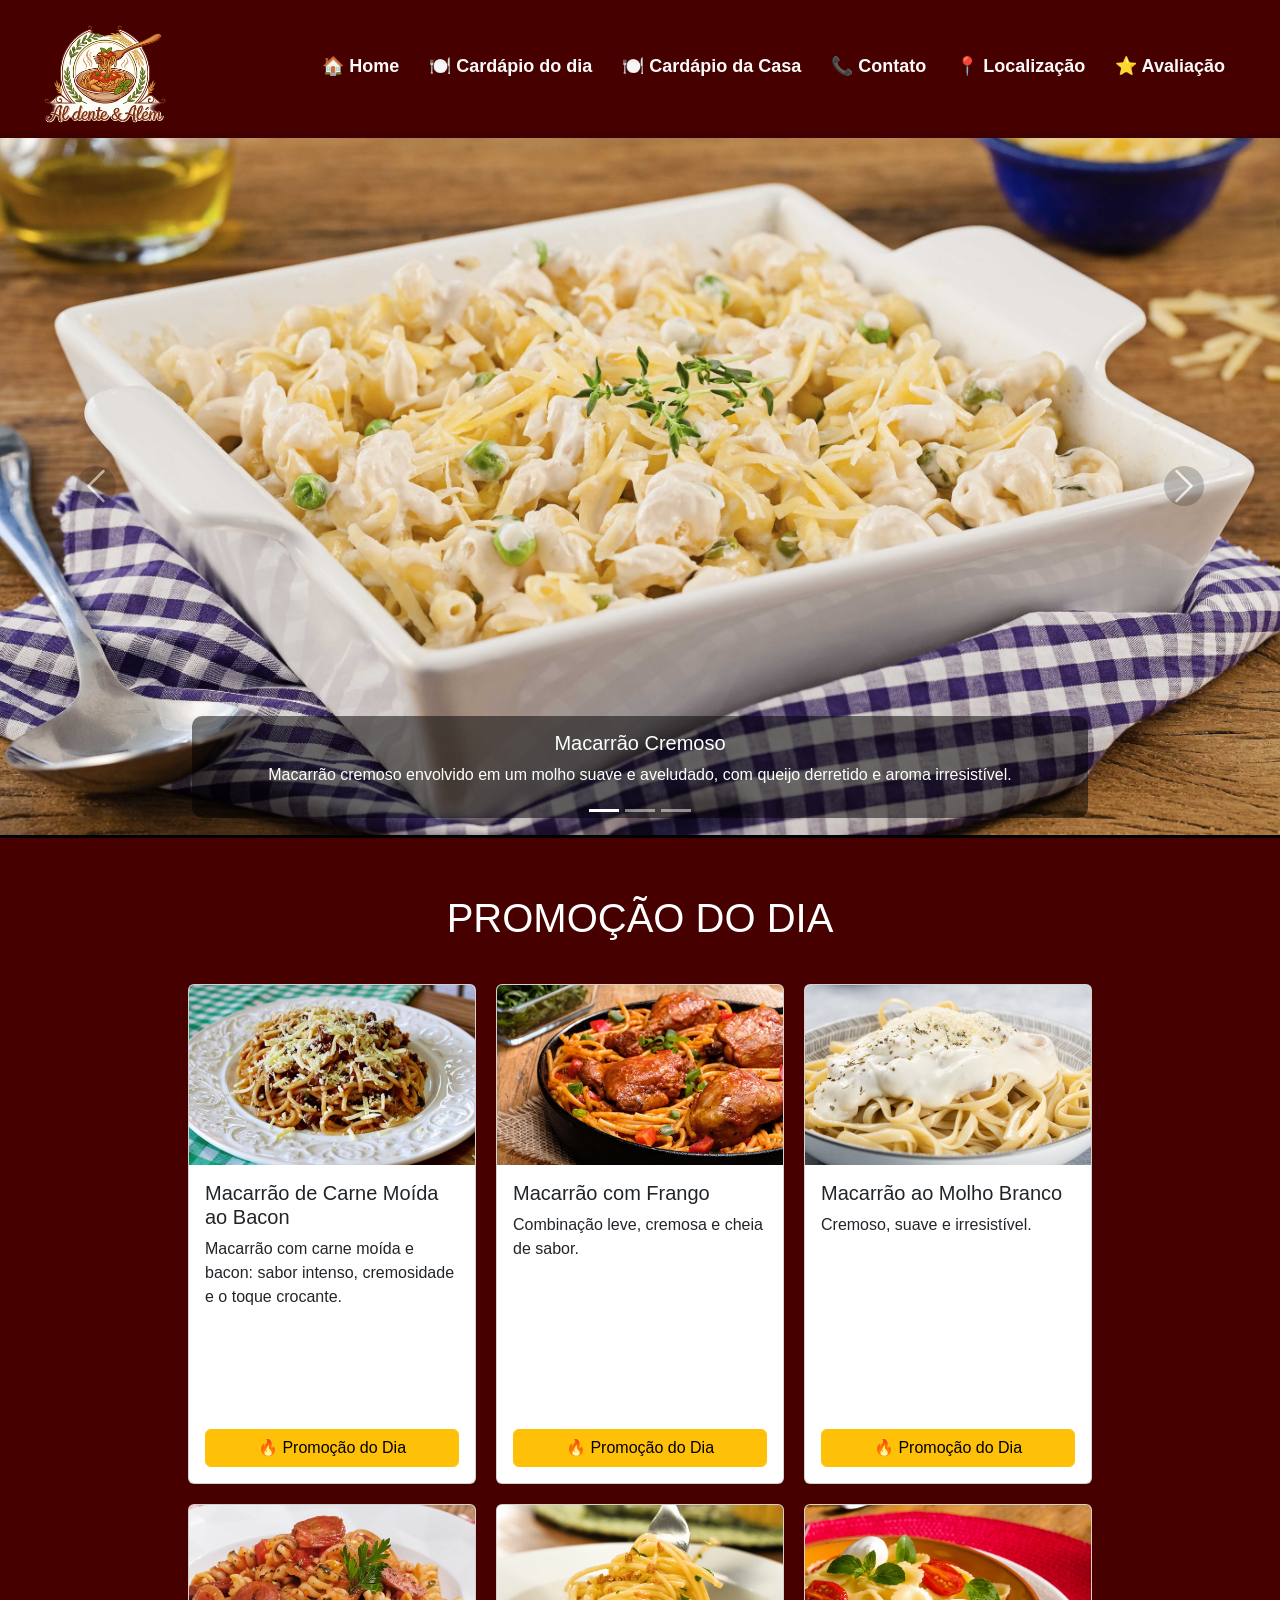
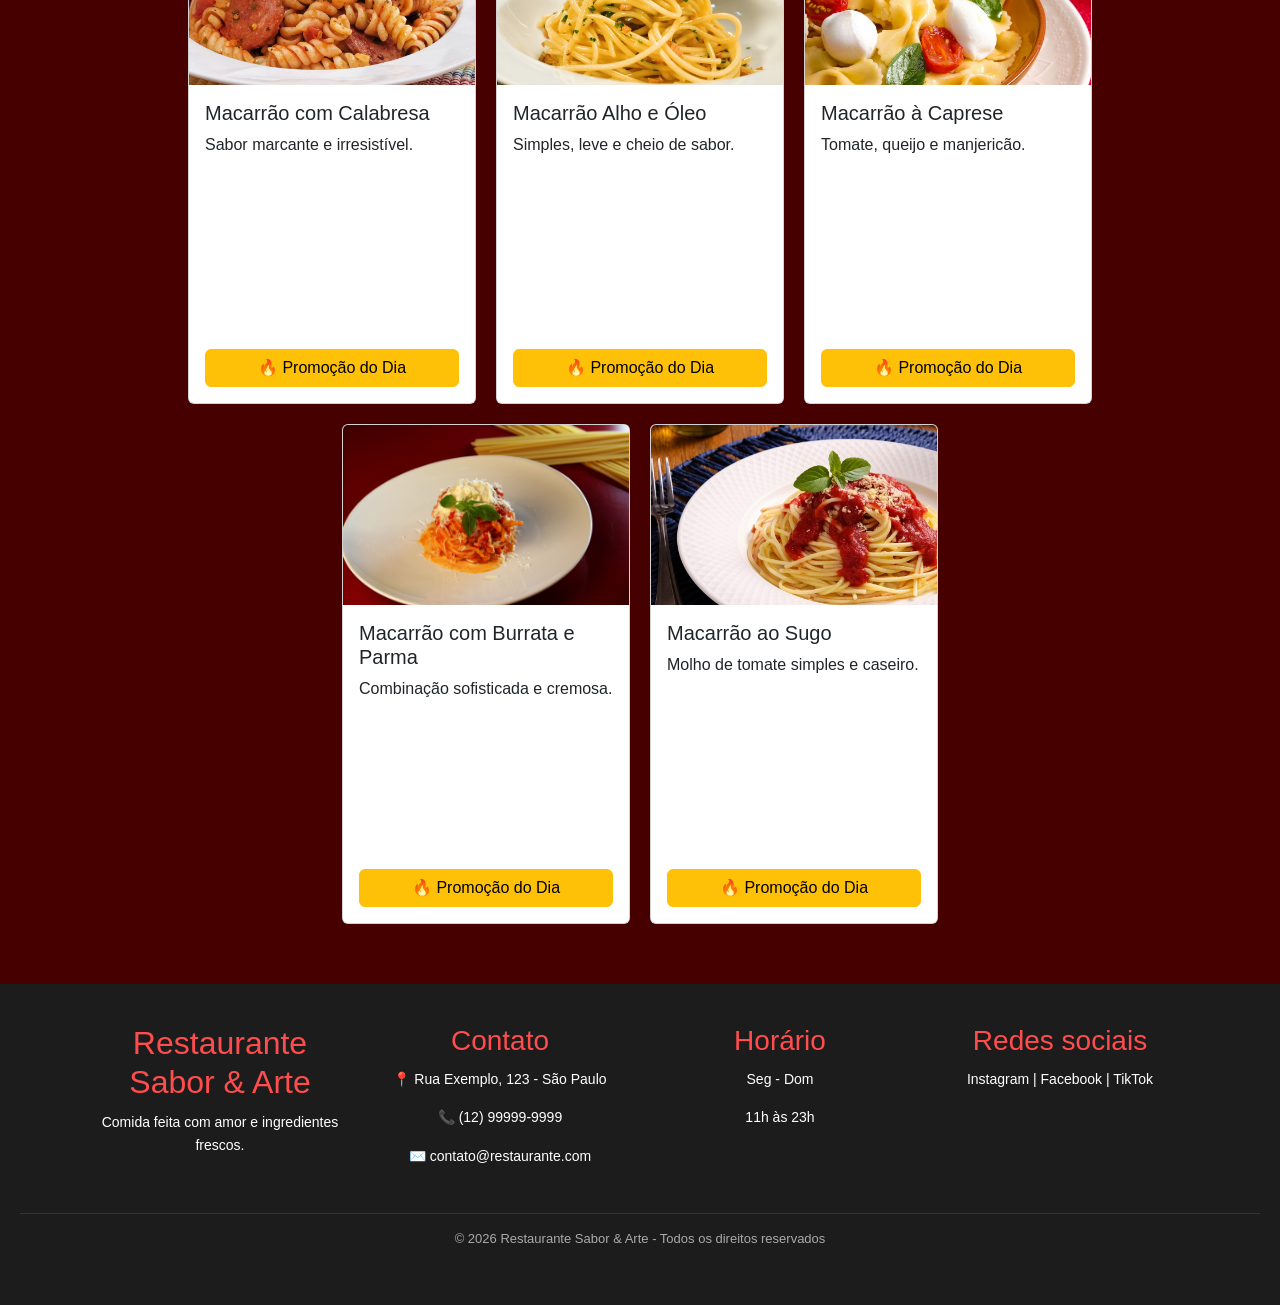
==== index.html @ 966507c1 "nova attt" ====
<!doctype html>

<!-- Define que o documento usa HTML5 -->
<html lang="pt-br">

<head>

    <!-- Define os caracteres especiais e acentos -->
    <meta charset="utf-8">

    <!-- Faz o site funcionar corretamente no celular -->
    <meta name="viewport" content="width=device-width, initial-scale=1">

    <!-- Nome que aparece na aba do navegador -->
    <title>Al dente & Além</title>

    <!-- Importa o Bootstrap -->
    <link href="https://cdn.jsdelivr.net/npm/bootstrap@5.3.8/dist/css/bootstrap.min.css" rel="stylesheet">

    <!-- Conecta o arquivo CSS externo -->
    <link rel="stylesheet" href="css/style.css">

    <link rel="stylesheet" href="https://cdn.jsdelivr.net/npm/bootstrap-icons@1.11.3/font/bootstrap-icons.min.css">

</head>

<body>

    <!-- ================= HEADER / CABEÇALHO ================= -->
    <header>

        <!-- Logo do site -->
        <img src="./img/Foto transparente segunda opçãoo.png" alt="Logo Macarrão" class="logo">

        <!-- Menu de navegação -->
        <nav>

            <a href="#">

                🏠 Home
            </a>

            <a href="#cardapio">
                🍽️ Cardápio do dia
            </a>

            <a href="cardapio.html" target="_blank">
                🍽️ Cardápio da Casa 
            </a>


            <a href="#contato">
                📞 Contato
            </a>

            <a href="#localizacao">
                📍 Localização
            </a>

            <a href="avaliacao.html" target="_blank">
                ⭐ Avaliação
            </a>


        </nav>


    </header>

    <!-- ================= CARROSSEL ================= -->

    <!-- Estrutura principal do carrossel -->
    <div id="carouselExampleCaptions" class="carousel slide">

        <!-- Indicadores (bolinhas embaixo do carrossel) -->
        <div class="carousel-indicators">

            <!-- Botão slide 1 -->
            <button type="button" data-bs-target="#carouselExampleCaptions" data-bs-slide-to="0" class="active">
            </button>

            <!-- Botão slide 2 -->
            <button type="button" data-bs-target="#carouselExampleCaptions" data-bs-slide-to="1">
            </button>

            <!-- Botão slide 3 -->
            <button type="button" data-bs-target="#carouselExampleCaptions" data-bs-slide-to="2">
            </button>

        </div>

        <!-- Área interna dos slides -->
        <div class="carousel-inner">

            <!-- ================= SLIDE 1 ================= -->
            <div class="carousel-item active">

                <!-- Imagem do slide -->
                <img src="./img/Macarrao-cremoso-de-frigideira.jpg" class="d-block w-100" alt="Macarrão Cremoso">

                <!-- Texto do slide -->
                <div class="carousel-caption d-none d-md-block">

                    <h5>Macarrão Cremoso</h5>

                    <p>
                        Macarrão cremoso envolvido em um molho suave e aveludado,
                        com queijo derretido e aroma irresistível.
                    </p>

                </div>

            </div>

            <!-- ================= SLIDE 2 ================= -->
            <div class="carousel-item">

                <img src="./img/macarrao-pizza-facil-00.jpg" class="d-block w-100" alt="Macarrão Pizza">

                <div class="carousel-caption d-none d-md-block">

                    <h5>Macarrão Pizza Fácil</h5>

                    <p>
                        Receita saborosa inspirada no sabor de pizza,
                        com muito queijo e molho especial.
                    </p>

                </div>

            </div>

            <!-- ================= SLIDE 3 ================= -->
            <div class="carousel-item">

                <img src="./img/Macarrao-a-bolonhesa.jpg" class="d-block w-100" alt="Macarrão Bolonhesa">

                <div class="carousel-caption d-none d-md-block">

                    <h5>Macarrão à Bolonhesa</h5>

                    <p>
                        Massa tradicional italiana acompanhada de molho bolonhesa.
                    </p>

                </div>

            </div>

        </div>

        <!-- ================= BOTÃO ANTERIOR ================= -->
        <button class="carousel-control-prev" type="button" data-bs-target="#carouselExampleCaptions"
            data-bs-slide="prev">

            <!-- Ícone da seta -->
            <span class="carousel-control-prev-icon"></span>

        </button>

        <!-- ================= BOTÃO PRÓXIMO ================= -->
        <button class="carousel-control-next" type="button" data-bs-target="#carouselExampleCaptions"
            data-bs-slide="next">

            <!-- Ícone da seta -->
            <span class="carousel-control-next-icon"></span>

        </button>

    </div>

    <div class="container cardapio">
        <div class="Menu cardapio" id="cardapio">
            <p>PROMOÇÃO DO DIA</p>

        </div>



    </div>


    <!-- ================= CARD ================= -->


    <div class="container secao produtos">

        <!-- CARD 1 -->
        <div class="card" style="width: 18rem;">
            <img src="./img/Pratos/Macarrao carne moida ao bancon.jpg" class="card-img-top">

            <div class="card-body">

                <h5 class="card-title">
                    Macarrão de Carne Moída ao Bacon
                </h5>

                <p class="card-text">
                    Macarrão com carne moída e bacon:
                    sabor intenso, cremosidade e o toque crocante.
                </p>

                <!-- POPUP -->
                <input type="checkbox" id="promo1" class="popup-toggle">

                <label for="promo1" class="btn btn-warning">
                    🔥 Promoção do Dia
                </label>

                <div class="popup">
                    <div class="popup-box">

                        <h2>🔥 Promoção do Dia</h2>

                        <p>
                            De <s>R$ 39,90</s>
                        </p>

                        <h3>R$ 29,90</h3>

                        <label for="promo1" class="close">
                            Fechar
                        </label>

                    </div>
                </div>

            </div>
        </div>

        <!-- CARD 2 -->
        <div class="card" style="width: 18rem;">
            <img src="./img/Pratos/galo-imagem-receitas-macarrao-com-frango-share.jpg" class="card-img-top">

            <div class="card-body">

                <h5 class="card-title">
                    Macarrão com Frango
                </h5>

                <p class="card-text">
                    Combinação leve, cremosa e cheia de sabor.
                </p>

                <input type="checkbox" id="promo2" class="popup-toggle">

                <label for="promo2" class="btn btn-warning">
                    🔥 Promoção do Dia
                </label>

                <div class="popup">
                    <div class="popup-box">

                        <h2>🔥 Promoção do Dia</h2>

                        <p>
                            De <s>R$ 34,90</s>
                        </p>

                        <h3>R$ 24,90</h3>

                        <label for="promo2" class="close">
                            Fechar
                        </label>

                    </div>
                </div>

            </div>
        </div>

        <!-- CARD 3 -->
        <div class="card" style="width: 18rem;">
            <img src="./img/Pratos/Macarrao-ao-molho-branco.jpg" class="card-img-top">

            <div class="card-body">

                <h5 class="card-title">
                    Macarrão ao Molho Branco
                </h5>

                <p class="card-text">
                    Cremoso, suave e irresistível.
                </p>

                <input type="checkbox" id="promo3" class="popup-toggle">

                <label for="promo3" class="btn btn-warning">
                    🔥 Promoção do Dia
                </label>

                <div class="popup">
                    <div class="popup-box">

                        <h2>🔥 Promoção do Dia</h2>

                        <p>
                            De <s>R$ 36,90</s>
                        </p>

                        <h3>R$ 26,90</h3>

                        <label for="promo3" class="close">
                            Fechar
                        </label>

                    </div>
                </div>

            </div>
        </div>

        <!-- CARD 4 -->
        <div class="card" style="width: 18rem;">
            <img src="./img/Pratos/macarrao com calabresa.jpg" class="card-img-top">

            <div class="card-body">

                <h5 class="card-title">
                    Macarrão com Calabresa
                </h5>

                <p class="card-text">
                    Sabor marcante e irresistível.
                </p>

                <input type="checkbox" id="promo4" class="popup-toggle">

                <label for="promo4" class="btn btn-warning">
                    🔥 Promoção do Dia
                </label>

                <div class="popup">
                    <div class="popup-box">

                        <h2>🔥 Promoção do Dia</h2>

                        <p>
                            De <s>R$ 37,90</s>
                        </p>

                        <h3>R$ 27,90</h3>

                        <label for="promo4" class="close">
                            Fechar
                        </label>

                    </div>
                </div>

            </div>
        </div>

        <!-- CARD 5 -->
        <div class="card" style="width: 18rem;">
            <img src="./img/Pratos/Macarrao alho e oleo.png" class="card-img-top">

            <div class="card-body">

                <h5 class="card-title">
                    Macarrão Alho e Óleo
                </h5>

                <p class="card-text">
                    Simples, leve e cheio de sabor.
                </p>

                <input type="checkbox" id="promo5" class="popup-toggle">

                <label for="promo5" class="btn btn-warning">
                    🔥 Promoção do Dia
                </label>

                <div class="popup">
                    <div class="popup-box">

                        <h2>🔥 Promoção do Dia</h2>

                        <p>
                            De <s>R$ 29,90</s>
                        </p>

                        <h3>R$ 19,90</h3>

                        <label for="promo5" class="close">
                            Fechar
                        </label>

                    </div>
                </div>

            </div>
        </div>

        <!-- CARD 6 -->
        <div class="card" style="width: 18rem;">
            <img src="./img/Pratos/galo-imagem-receitas-macarrao-a-caprese-share.jpg" class="card-img-top">

            <div class="card-body">

                <h5 class="card-title">
                    Macarrão à Caprese
                </h5>

                <p class="card-text">
                    Tomate, queijo e manjericão.
                </p>

                <input type="checkbox" id="promo6" class="popup-toggle">

                <label for="promo6" class="btn btn-warning">
                    🔥 Promoção do Dia
                </label>

                <div class="popup">
                    <div class="popup-box">

                        <h2>🔥 Promoção do Dia</h2>

                        <p>
                            De <s>R$ 42,90</s>
                        </p>

                        <h3>R$ 32,90</h3>

                        <label for="promo6" class="close">
                            Fechar
                        </label>

                    </div>
                </div>

            </div>
        </div>

        <!-- CARD 7 -->
        <div class="card" style="width: 18rem;">
            <img src="./img/Pratos/Marcarrao com burrta e parma.jpg" class="card-img-top">

            <div class="card-body">

                <h5 class="card-title">
                    Macarrão com Burrata e Parma
                </h5>

                <p class="card-text">
                    Combinação sofisticada e cremosa.
                </p>

                <input type="checkbox" id="promo7" class="popup-toggle">

                <label for="promo7" class="btn btn-warning">
                    🔥 Promoção do Dia
                </label>

                <div class="popup">
                    <div class="popup-box">

                        <h2>🔥 Promoção do Dia</h2>

                        <p>
                            De <s>R$ 59,90</s>
                        </p>

                        <h3>R$ 44,90</h3>

                        <label for="promo7" class="close">
                            Fechar
                        </label>

                    </div>
                </div>

            </div>
        </div>

        <!-- CARD 8 -->
        <div class="card" style="width: 18rem;">
            <img src="./img/Pratos/Macarrao ao sugo.jpg" class="card-img-top">

            <div class="card-body">

                <h5 class="card-title">
                    Macarrão ao Sugo
                </h5>

                <p class="card-text">
                    Molho de tomate simples e caseiro.
                </p>

                <input type="checkbox" id="promo8" class="popup-toggle">

                <label for="promo8" class="btn btn-warning">
                    🔥 Promoção do Dia
                </label>

                <div class="popup">
                    <div class="popup-box">

                        <h2>🔥 Promoção do Dia</h2>

                        <p>
                            De <s>R$ 28,90</s>
                        </p>

                        <h3>R$ 18,90</h3>

                        <label for="promo8" class="close">
                            Fechar
                        </label>

                    </div>
                </div>

            </div>
        </div>

    </div>





    <!-- ================= Rodapé ================= -->
    <footer class="footer">
        <div class="footer-container">

            <div class="footer-box">
                <h2>Restaurante Sabor & Arte</h2>
                <p>Comida feita com amor e ingredientes frescos.</p>
            </div>

            <div class="footer-box">
                <h3>Contato</h3>
                <p id="localizacao">📍 Rua Exemplo, 123 - São Paulo</p>
                <p id="contato">📞 (12) 99999-9999</p>
                <p>✉️ contato@restaurante.com</p>
            </div>

            <div class="footer-box">
                <h3>Horário</h3>
                <p>Seg - Dom</p>
                <p>11h às 23h</p>
            </div>

            <div class="footer-box">
                <h3>Redes sociais</h3>
                <p>Instagram | Facebook | TikTok</p>
            </div>

        </div>


        <div class="footer-bottom">
            <p>© 2026 Restaurante Sabor & Arte - Todos os direitos reservados</p>
        </div>
    </footer>




    <!-- ================= JAVASCRIPT DO BOOTSTRAP ================= -->

    <!-- Faz o carrossel e outros componentes funcionarem -->
    <script src="https://cdn.jsdelivr.net/npm/bootstrap@5.3.8/dist/js/bootstrap.bundle.min.js"></script>

</body>

</html>
---- css/style.css ----
/* ================= FUNDO DO SITE ================= */

/* Estilo geral do body */
body {

    /* Cor de fundo do site */
    background-color: #460000;

    /* Fonte principal */
    font-family: Arial, sans-serif;

    /* Remove margem padrão */
    margin: 0;

    /* Remove espaçamento interno padrão */
    padding: 0;
}

/* ================= CABEÇALHO ================= */

header {

    /* Gradiente de cores */
    background: linear-gradient(
        to right,
        #460000
    );

    /* Espaçamento interno */
    padding: 0px 5px;

    /* Deixa elementos lado a lado */
    display: flex;

    /* Centraliza verticalmente */
    align-items: center;

    /* Espaço entre logo e menu */
    justify-content: space-between;

    /* Sombra embaixo */
    box-shadow: 0 2px 8px rgba(0, 0, 0, 0.2);
}

/* ================= LOGO ================= */

.logo {

    /* Tamanho da logo */
    width: 200px;

    position: relative;

    /* Move visualmente a imagem. */
    top: 10px;

    /* Empurra usando espaçamento. */
    /* margin-top */
}

.logo:hover{

    transform: scale(1.2);

}
/* ================= MENU ================= */

nav a {

    /* Cor do texto */
    color: #fafafa;

    /* Remove sublinhado */
    text-decoration: none;

    /* Espaço entre links */
    margin-left: 25px;

    /* Tamanho da fonte */
    font-size: 18px;

    /* Deixa em negrito */
    font-weight: bold;

    /* Animação suave */
    transition: 0.3s;

    /* Permite mover os elementos na pagina como top,left,right e bottom */
    position: relative;

    left: -50px;
}

/* ================= EFEITO HOVER ================= */

nav a:hover {

    /* Cor quando passa o mouse */
    color: #CD212A;
}

/* ================= CARROSSEL ================= */

.carousel-item img {

    /* Altura fixa das imagens */
    height: 700px;

    /* Faz imagem preencher sem distorcer */
    object-fit: cover;

    /* Linha verde embaixo */
    border-bottom: 3px solid #030303;

    margin-top: 5px;
}

/* ================= TEXTO DO CARROSSEL ================= */

.carousel-caption {

    /* Fundo preto transparente */
    background: rgba(0, 0, 0, 0.5);

    /* Espaçamento interno */
    padding: 15px;

    /* Bordas arredondadas */
    border-radius: 10px;
}

/* ================= TÍTULOS ================= */

h1,
h2,
h3 {

    /* Cor vermelha */
    color: #CD212A;
}

/* ================= BOTÃO PERSONALIZADO ================= */

.btn-italia {

    /* Cor verde */
    background-color: #008C45;

    /* Cor do texto */
    color: white;

    /* Remove borda */
    border: none;

    /* Espaçamento interno */
    padding: 10px 20px;

    /* Bordas arredondadas */
    border-radius: 8px;
}

/* ================= HOVER DO BOTÃO ================= */

.btn-italia:hover {

    /* Troca para vermelho */
    background-color: #CD212A;
}

/* ================= RODAPÉ ================= */

footer {

    /* Fundo escuro */
    background-color: #222;

    /* Texto branco */
    color: white;

    /* Centraliza texto */
    text-align: center;

    /* Espaçamento interno */
    padding: 20px;

    /* Espaço acima */
    margin-top: 40px;
}



.cardapio{

    margin-top: 50px;

    /* Serve para mexer no texto */
    text-align: center;

    font-size: 40px;

    color: white;
}


/* ================= ÁREA DOS PRODUTOS ================= */

.produtos{

    /* Coloca os cards lado a lado */
    display: flex;

    /* Permite quebrar linha */
    flex-wrap: wrap;

    /* Espaço entre cards */
    gap: 20px;

    /* Centraliza os cards */
    justify-content: center;

    /* Espaço interno */
    padding: 20px;
}

/* ================= CARD ================= */

.card{

    width: 18rem;

    /* Altura fixa */
    height: 500px;

    display: flex;

    flex-direction: column;
}

/* ================= IMAGEM ================= */

.card img{

    /* Altura padrão */
    height: 180px;

    /* Preenche sem deformar */
    object-fit: cover;

    /* Ocupa toda largura */
    width: 100%;
}

/* ================= CORPO DO CARD ================= */

.card-body{

   display: flex;

    flex-direction: column;

    height: 0%;
}

/* ================= TEXTO ================= */

.card-text{

    /* Faz texto ocupar espaço */
    flex-grow: 1;
}

/* ================= BOTÃO ================= */

.card-body .btn{

    /* Faz botão ficar alinhado */
    margin-top: auto;
}



/* ================= RODAPE ================= */
.footer {
  background-color: #1c1c1c;
  color: #fff;
  padding: 40px 20px;
  font-family: Arial, sans-serif;
}

.footer-container {
  display: flex;
  justify-content: space-between;
  flex-wrap: wrap;
  gap: 20px;
  max-width: 1100px;
  margin: auto;
}

.footer-box {
  flex: 1;
  min-width: 200px;
}

.footer-box h2,
.footer-box h3 {
  color: #ff4d4d;
  margin-bottom: 10px;
}

.footer-box p {
  font-size: 14px;
  line-height: 1.6;
}

.footer-bottom {
  text-align: center;
  margin-top: 30px;
  border-top: 1px solid #333;
  padding-top: 15px;
  font-size: 13px;
  color: #aaa;
}

.popup-toggle {
    display: none;
}

/* fundo escuro */
.popup {
    position: fixed;
    top: 0;
    left: 0;

    width: 100%;
    height: 100%;

    background: rgba(0, 0, 0, 0.6);

    display: flex;
    justify-content: center;
    align-items: center;

    opacity: 0;
    visibility: hidden;
    pointer-events: none;

    transition: 0.3s;

    z-index: 99999; 
}

/* quando clicar (abre popup) */
.popup-toggle:checked ~ .popup {
    opacity: 1;
    visibility: visible;
    pointer-events: auto;
}

/* caixa do popup */
.popup-box {
    background: white;
    padding: 20px;
    border-radius: 12px;
    width: 300px;
    text-align: center;

    box-shadow: 0 10px 30px rgba(0,0,0,0.3);
}

/* botão abrir */
.btn {
    display: inline-block;
    margin-top: 10px;
    cursor: pointer;
}

/* botão fechar */
.close {
    display: inline-block;
    margin-top: 10px;
    padding: 8px 12px;
    background: red;
    color: white;
    cursor: pointer;
    border-radius: 5px;
}

.comentarios{

    max-width: 400px;
    margin: 40px auto;
    padding: 25px;
    border-radius: 12px;
    background: #ffffff;
    box-shadow: 0 4px 12px rgba(0,0,0,0.1);
    font-family: Arial, sans-serif;
    text-align: center;
}

.avaliacao-box h2 {
    margin-bottom: 20px;
    color: #333;
}

.stars {
    margin-bottom: 20px;
}

.stars span {
    font-size: 40px;
    cursor: pointer;
    color: #ccc;
    transition: 0.3s;
}

.stars span:hover,
.stars span.active {
    color: gold;
}

textarea {
    width: 100%;
    height: 100px;
    border: 1px solid #ccc;
    border-radius: 8px;
    padding: 10px;
    resize: none;
    margin-bottom: 20px;
    font-size: 14px;
}

button {
    background: #0d6efd;
    color: white;
    border: none;
    padding: 12px 25px;
    border-radius: 8px;
    cursor: pointer;
    font-size: 16px;
    transition: 0.3s;
}

button:hover {
    background: #0b5ed7;
}


/* Remove fundo azul do botão do carrossel */
.carousel-control-prev,
.carousel-control-next {
    background: transparent !important;
    border: none;
}

/* Remove efeito azul ao clicar */
.carousel-control-prev:focus,
.carousel-control-next:focus {
    box-shadow: none;
    outline: none;
}

.carousel-control-prev-icon,
.carousel-control-next-icon {
    background-color: rgba(0,0,0,0.4);
    border-radius: 50%;
    padding: 20px;
}
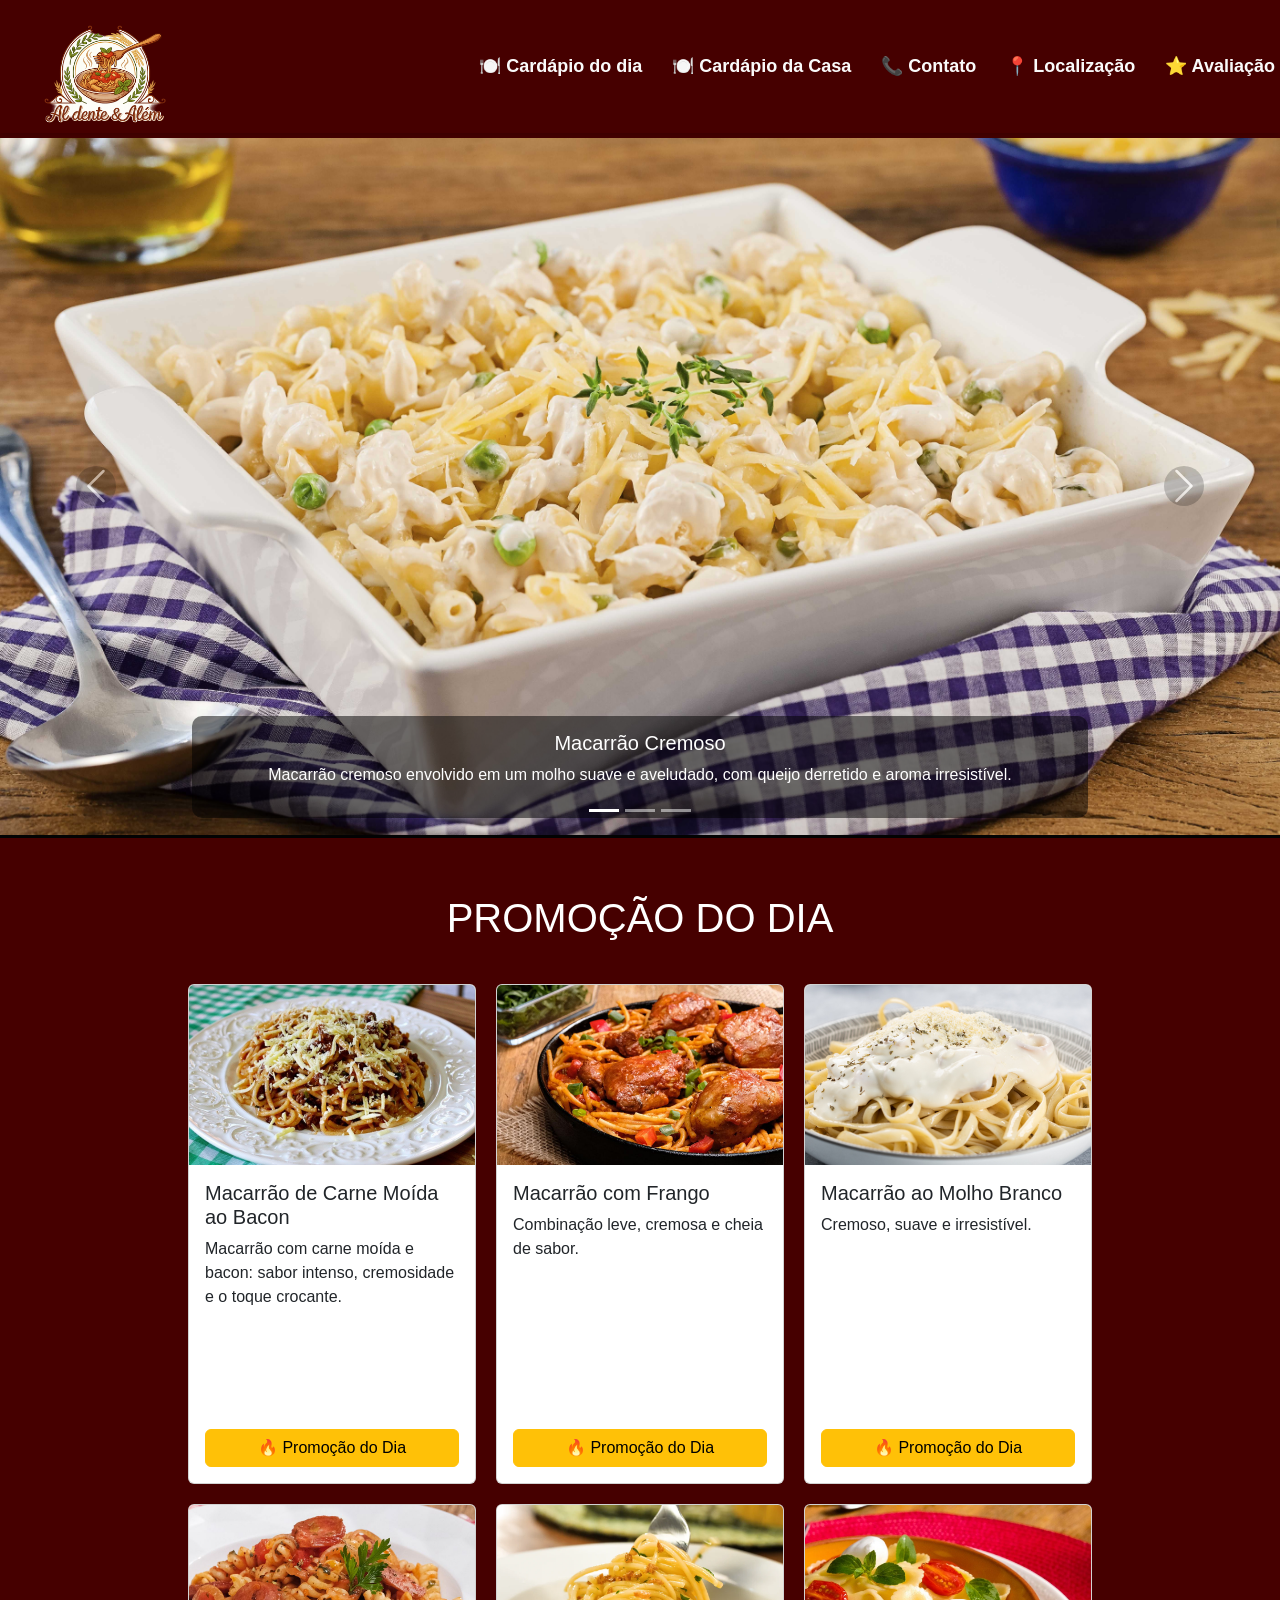
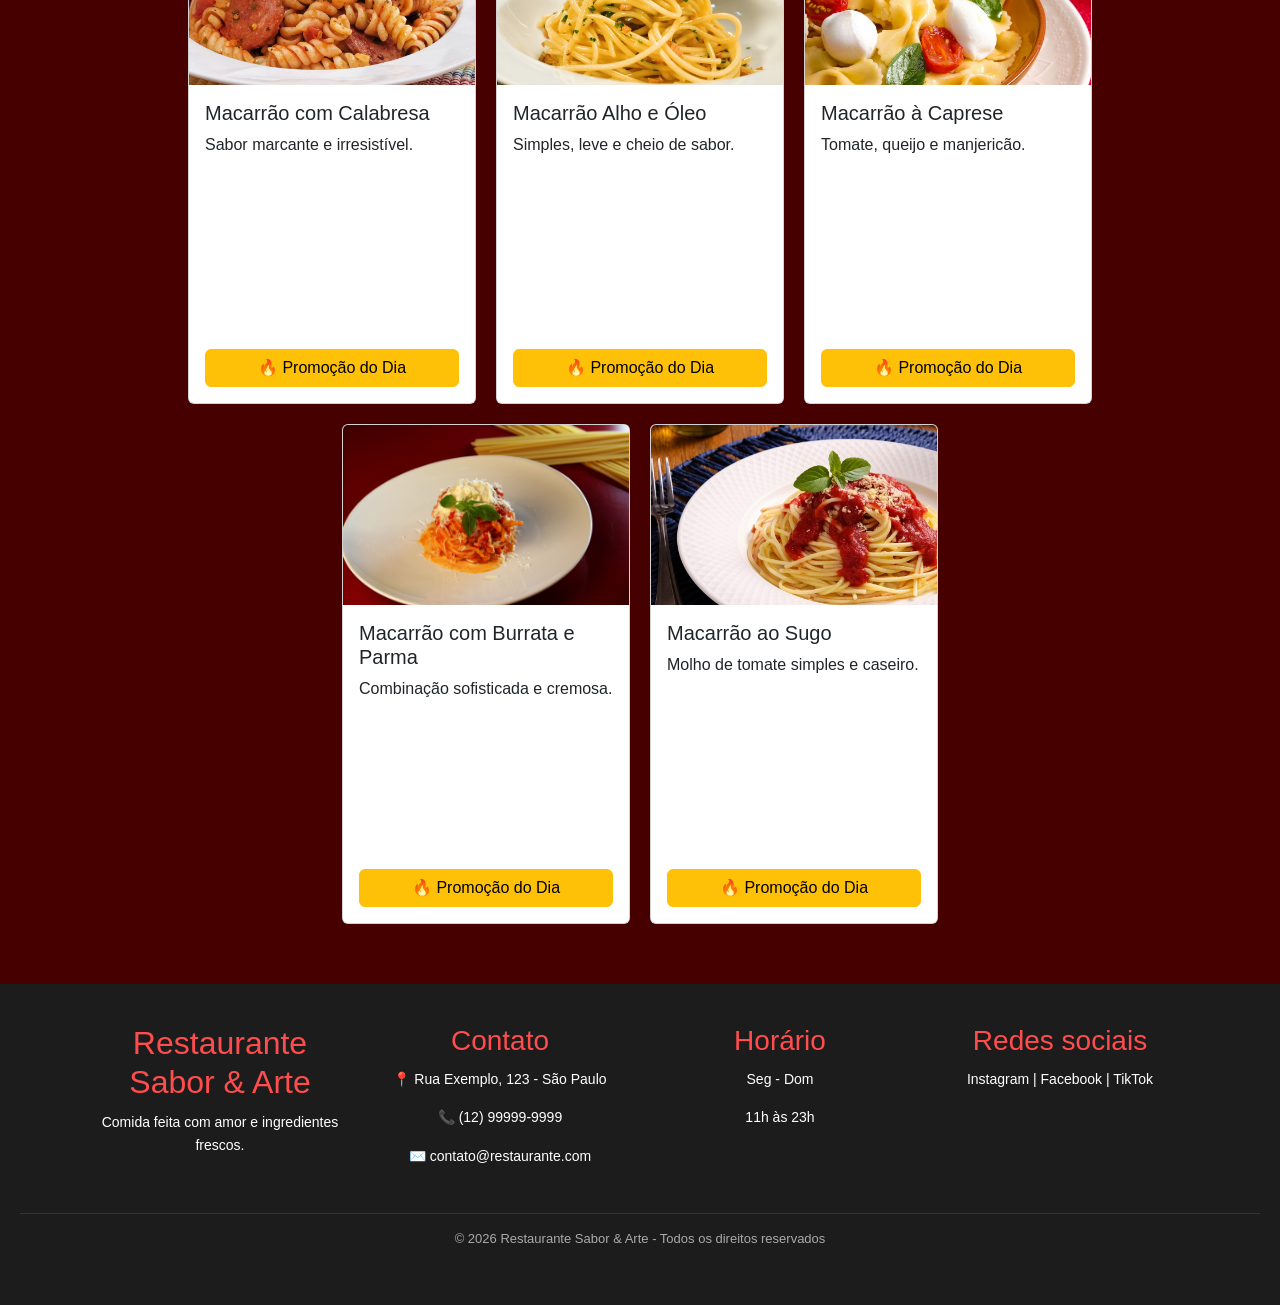
==== commit 06dcc1e7: "Nova att 3.0 site novoo" ====
--- a/index.html
+++ b/index.html
@@ -34,20 +34,14 @@
 
         <!-- Menu de navegação -->
         <nav>
-
-            <a href="#">
-
-                🏠 Home
-            </a>
-
+       
             <a href="#cardapio">
                 🍽️ Cardápio do dia
             </a>
 
-            <a href="cardapio.html" target="_blank">
-                🍽️ Cardápio da Casa 
+            <a href="cardapio.html">
+                🍽️ Cardápio da Casa
             </a>
-
 
             <a href="#contato">
                 📞 Contato
@@ -57,7 +51,7 @@
                 📍 Localização
             </a>
 
-            <a href="avaliacao.html" target="_blank">
+            <a href="avaliacao.html">
                 ⭐ Avaliação
             </a>
 
--- a/css/style.css
+++ b/css/style.css
@@ -21,10 +21,8 @@
 header {
 
     /* Gradiente de cores */
-    background: linear-gradient(
-        to right,
-        #460000
-    );
+    background: linear-gradient(to right,
+            #460000);
 
     /* Espaçamento interno */
     padding: 0px 5px;
@@ -58,11 +56,12 @@
     /* margin-top */
 }
 
-.logo:hover{
+.logo:hover {
 
     transform: scale(1.2);
 
 }
+
 /* ================= MENU ================= */
 
 nav a {
@@ -85,10 +84,7 @@
     /* Animação suave */
     transition: 0.3s;
 
-    /* Permite mover os elementos na pagina como top,left,right e bottom */
-    position: relative;
-
-    left: -50px;
+  
 }
 
 /* ================= EFEITO HOVER ================= */
@@ -189,7 +185,7 @@
 
 
 
-.cardapio{
+.cardapio {
 
     margin-top: 50px;
 
@@ -204,7 +200,7 @@
 
 /* ================= ÁREA DOS PRODUTOS ================= */
 
-.produtos{
+.produtos {
 
     /* Coloca os cards lado a lado */
     display: flex;
@@ -224,7 +220,7 @@
 
 /* ================= CARD ================= */
 
-.card{
+.card {
 
     width: 18rem;
 
@@ -238,7 +234,7 @@
 
 /* ================= IMAGEM ================= */
 
-.card img{
+.card img {
 
     /* Altura padrão */
     height: 180px;
@@ -252,9 +248,9 @@
 
 /* ================= CORPO DO CARD ================= */
 
-.card-body{
-
-   display: flex;
+.card-body {
+
+    display: flex;
 
     flex-direction: column;
 
@@ -263,7 +259,7 @@
 
 /* ================= TEXTO ================= */
 
-.card-text{
+.card-text {
 
     /* Faz texto ocupar espaço */
     flex-grow: 1;
@@ -271,7 +267,7 @@
 
 /* ================= BOTÃO ================= */
 
-.card-body .btn{
+.card-body .btn {
 
     /* Faz botão ficar alinhado */
     margin-top: auto;
@@ -281,44 +277,44 @@
 
 /* ================= RODAPE ================= */
 .footer {
-  background-color: #1c1c1c;
-  color: #fff;
-  padding: 40px 20px;
-  font-family: Arial, sans-serif;
+    background-color: #1c1c1c;
+    color: #fff;
+    padding: 40px 20px;
+    font-family: Arial, sans-serif;
 }
 
 .footer-container {
-  display: flex;
-  justify-content: space-between;
-  flex-wrap: wrap;
-  gap: 20px;
-  max-width: 1100px;
-  margin: auto;
+    display: flex;
+    justify-content: space-between;
+    flex-wrap: wrap;
+    gap: 20px;
+    max-width: 1100px;
+    margin: auto;
 }
 
 .footer-box {
-  flex: 1;
-  min-width: 200px;
+    flex: 1;
+    min-width: 200px;
 }
 
 .footer-box h2,
 .footer-box h3 {
-  color: #ff4d4d;
-  margin-bottom: 10px;
+    color: #ff4d4d;
+    margin-bottom: 10px;
 }
 
 .footer-box p {
-  font-size: 14px;
-  line-height: 1.6;
+    font-size: 14px;
+    line-height: 1.6;
 }
 
 .footer-bottom {
-  text-align: center;
-  margin-top: 30px;
-  border-top: 1px solid #333;
-  padding-top: 15px;
-  font-size: 13px;
-  color: #aaa;
+    text-align: center;
+    margin-top: 30px;
+    border-top: 1px solid #333;
+    padding-top: 15px;
+    font-size: 13px;
+    color: #aaa;
 }
 
 .popup-toggle {
@@ -346,11 +342,11 @@
 
     transition: 0.3s;
 
-    z-index: 99999; 
+    z-index: 99999;
 }
 
 /* quando clicar (abre popup) */
-.popup-toggle:checked ~ .popup {
+.popup-toggle:checked~.popup {
     opacity: 1;
     visibility: visible;
     pointer-events: auto;
@@ -364,7 +360,7 @@
     width: 300px;
     text-align: center;
 
-    box-shadow: 0 10px 30px rgba(0,0,0,0.3);
+    box-shadow: 0 10px 30px rgba(0, 0, 0, 0.3);
 }
 
 /* botão abrir */
@@ -385,14 +381,14 @@
     border-radius: 5px;
 }
 
-.comentarios{
+.comentarios {
 
     max-width: 400px;
     margin: 40px auto;
     padding: 25px;
     border-radius: 12px;
     background: #ffffff;
-    box-shadow: 0 4px 12px rgba(0,0,0,0.1);
+    box-shadow: 0 4px 12px rgba(0, 0, 0, 0.1);
     font-family: Arial, sans-serif;
     text-align: center;
 }
@@ -461,22 +457,275 @@
 
 .carousel-control-prev-icon,
 .carousel-control-next-icon {
-    background-color: rgba(0,0,0,0.4);
+    background-color: rgba(0, 0, 0, 0.4);
     border-radius: 50%;
     padding: 20px;
 }
 
-
-
-
-
-
-
-
-
-
-
-
-
-
-
+/* ================= RESPONSIVIDADE CELULAR ================= */
+
+@media (max-width: 768px) {
+
+    /* HEADER */
+
+    header {
+
+        flex-direction: column;
+
+        padding: 15px;
+
+        text-align: center;
+    }
+
+    /* LOGO */
+
+    .logo {
+
+        width: 140px;
+
+        top: 0;
+    }
+
+    /* MENU */
+
+    nav {
+
+        display: flex;
+
+        flex-direction: column;
+
+        align-items: center;
+
+        margin-top: 15px;
+
+        gap: 10px;
+    }
+
+    nav a {
+
+        left: 0;
+
+        margin-left: 0;
+
+        font-size: 16px;
+    }
+
+    /* CARROSSEL */
+
+    .carousel-item img {
+
+        height: 250px;
+    }
+
+    /* TEXTO DO CARROSSEL */
+
+    .carousel-caption {
+
+        padding: 8px;
+    }
+
+    .carousel-caption h5 {
+
+        font-size: 16px;
+    }
+
+    .carousel-caption p {
+
+        font-size: 12px;
+    }
+
+    /* TITULO */
+
+    .cardapio {
+
+        font-size: 28px;
+
+        margin-top: 30px;
+    }
+
+    /* CARDS */
+
+    .produtos {
+
+        padding: 10px;
+
+        gap: 15px;
+    }
+
+    .card {
+
+        width: 100% !important;
+
+        max-width: 320px;
+
+        height: auto;
+    }
+
+    .card img {
+
+        height: 200px;
+    }
+
+    /* POPUP */
+
+    .popup-box {
+
+        width: 90%;
+    }
+
+    /* FOOTER */
+
+    .footer-container {
+
+        flex-direction: column;
+
+        text-align: center;
+    }
+
+    .footer-box {
+
+        width: 100%;
+    }
+
+    /* TEXTAREA */
+
+    textarea {
+
+        width: 100%;
+    }
+
+}
+
+/* ================= RESPONSIVIDADE CELULAR ================= */
+
+@media (max-width: 768px) {
+
+    /* HEADER */
+
+    header {
+
+        flex-direction: column;
+
+        padding: 15px;
+
+        text-align: center;
+    }
+
+    /* LOGO */
+
+    .logo {
+
+        width: 140px;
+
+        top: 0;
+    }
+
+    /* MENU */
+
+    nav {
+
+        margin-top: 15px;
+    }
+
+    nav a {
+
+        margin: 10px;
+
+        font-size: 18px;
+
+        display: inline-block;
+    }
+
+    /* CARROSSEL */
+
+    .carousel-item img {
+
+        height: 250px;
+    }
+
+    /* TEXTO DO CARROSSEL */
+
+    .carousel-caption {
+
+        padding: 8px;
+    }
+
+    .carousel-caption h5 {
+
+        font-size: 16px;
+    }
+
+    .carousel-caption p {
+
+        font-size: 12px;
+    }
+
+    /* TITULO */
+
+    .cardapio {
+
+        font-size: 28px;
+
+        margin-top: 30px;
+    }
+
+    /* CARDS */
+
+    .produtos {
+
+        padding: 10px;
+
+        gap: 15px;
+    }
+
+    .card {
+
+        width: 100% !important;
+
+        max-width: 320px;
+
+        height: auto;
+    }
+
+    .card img {
+
+        height: 200px;
+    }
+
+    /* POPUP */
+
+    .popup-box {
+
+        width: 90%;
+    }
+
+    /* FOOTER */
+
+    .footer-container {
+
+        flex-direction: column;
+
+        text-align: center;
+    }
+
+    .footer-box {
+
+        width: 100%;
+    }
+
+    /* TEXTAREA */
+
+    textarea {
+
+        width: 100%;
+    }
+
+}
+
+/* BOTÃO MENU MOBILE */
+
+.navbar-toggler {
+
+    background-color: white;
+}
+
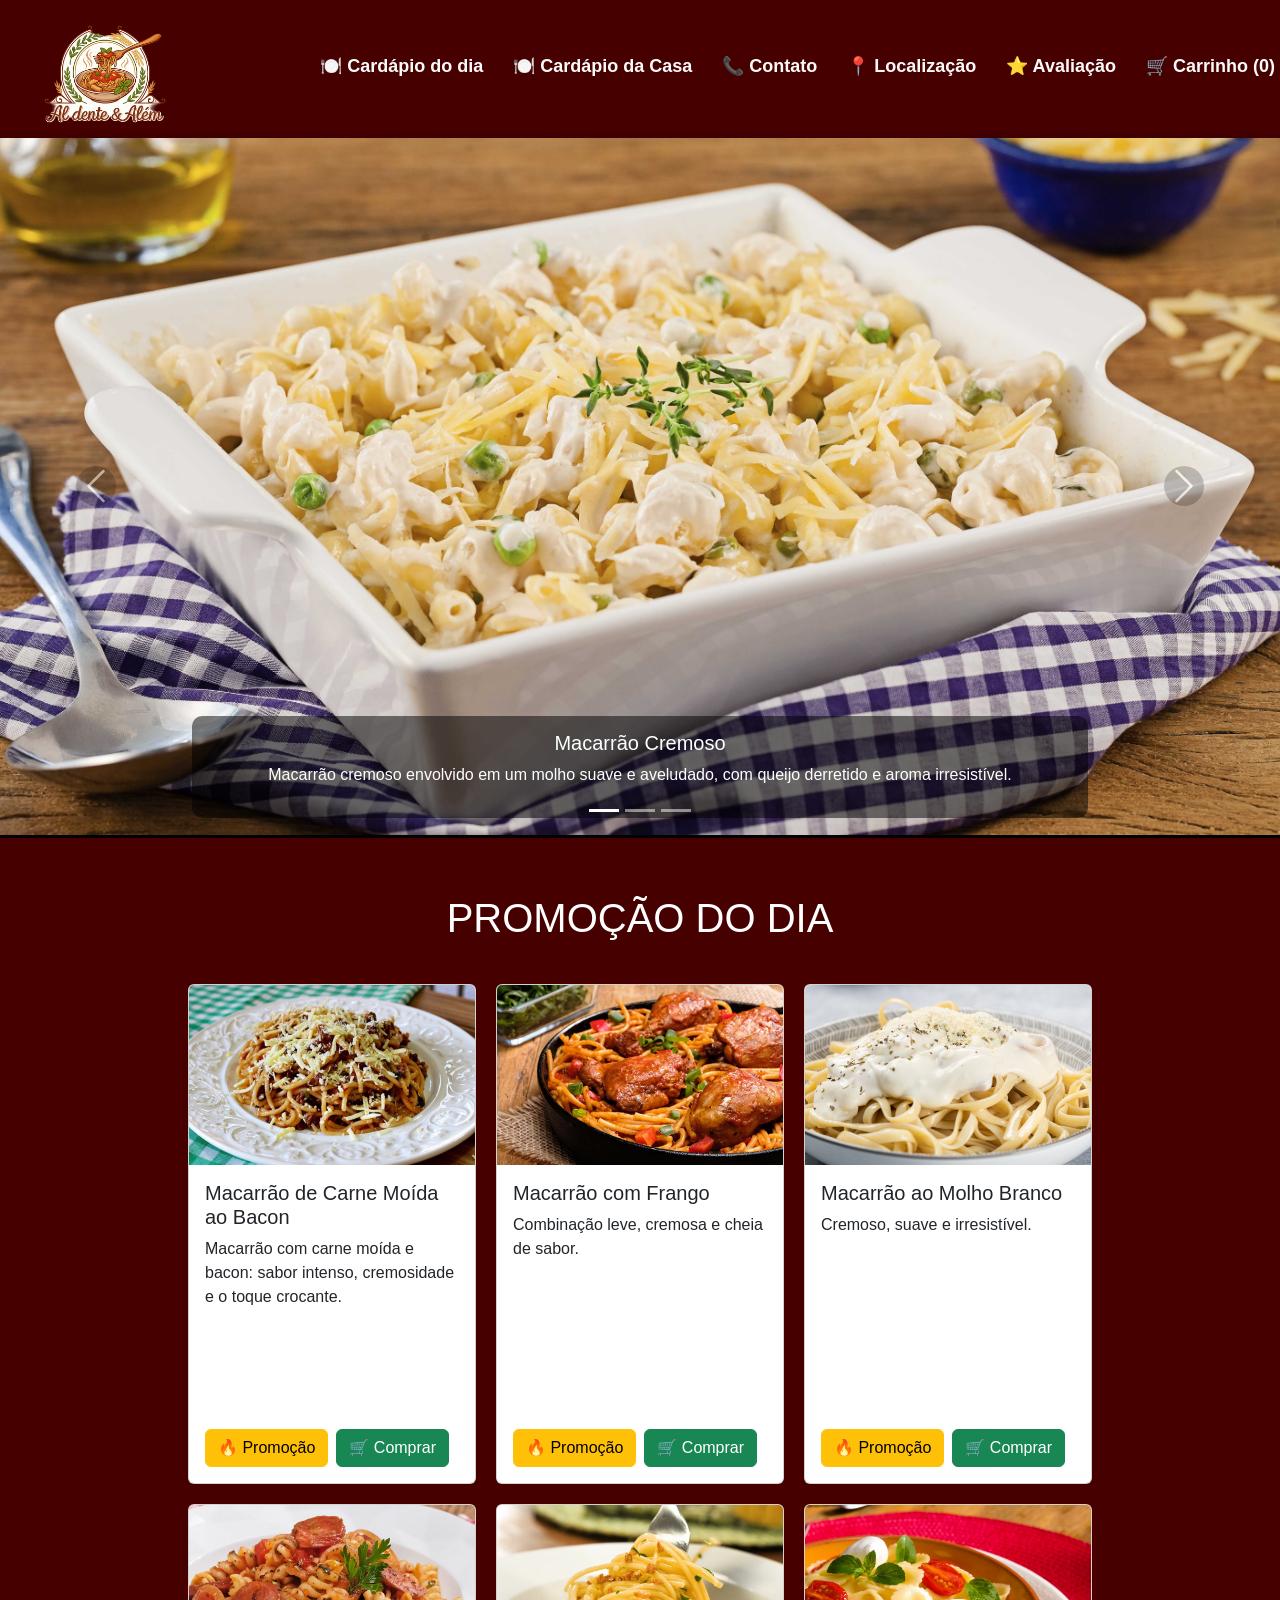
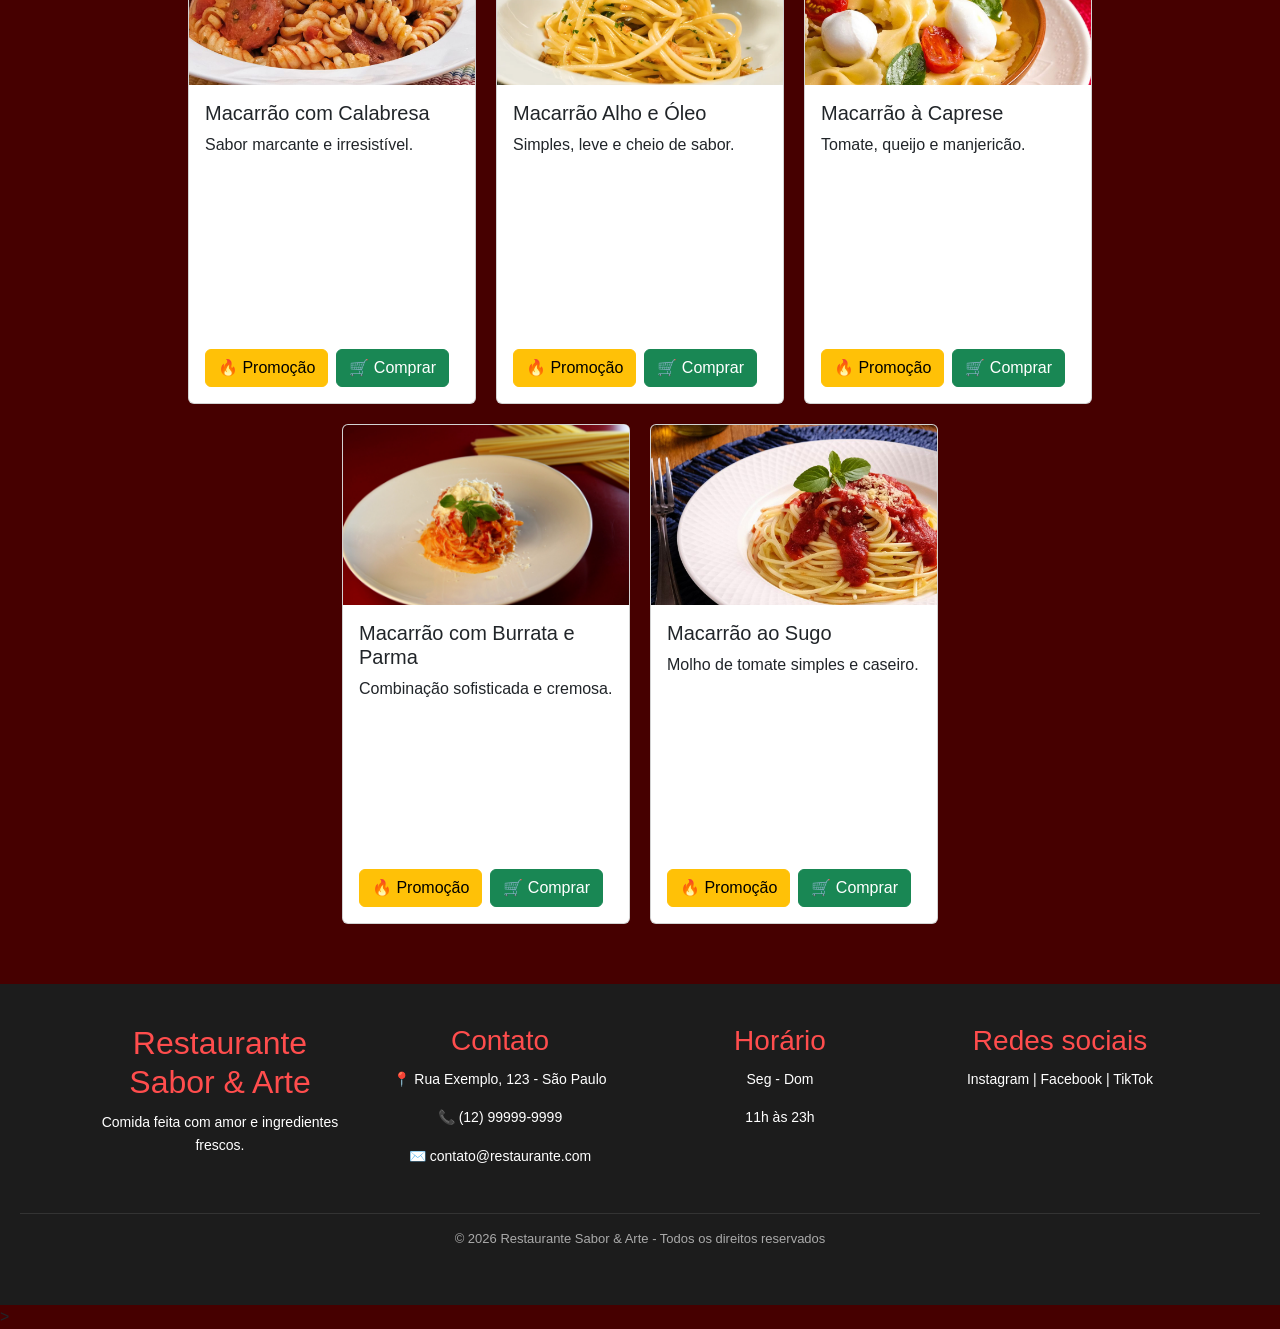
==== commit e23e7cf0: "Site Pronto" ====
--- a/index.html
+++ b/index.html
@@ -34,7 +34,7 @@
 
         <!-- Menu de navegação -->
         <nav>
-       
+
             <a href="#cardapio">
                 🍽️ Cardápio do dia
             </a>
@@ -55,7 +55,9 @@
                 ⭐ Avaliação
             </a>
 
-
+            <a href="#" id="abrirCarrinho">
+                🛒 Carrinho (<span id="contador">0</span>)
+            </a>
         </nav>
 
 
@@ -176,7 +178,6 @@
 
     <!-- ================= CARD ================= -->
 
-
     <div class="container secao produtos">
 
         <!-- CARD 1 -->
@@ -194,12 +195,21 @@
                     sabor intenso, cremosidade e o toque crocante.
                 </p>
 
-                <!-- POPUP -->
                 <input type="checkbox" id="promo1" class="popup-toggle">
 
-                <label for="promo1" class="btn btn-warning">
-                    🔥 Promoção do Dia
-                </label>
+                <div class="d-flex gap-2">
+
+                    <label for="promo1" class="btn btn-warning">
+                        🔥 Promoção
+                    </label>
+
+                    <button class="btn btn-success comprar" data-nome="Macarrão de Carne Moída ao Bacon"
+                        data-preco="29.90">
+
+                        🛒 Comprar
+                    </button>
+
+                </div>
 
                 <div class="popup">
                     <div class="popup-box">
@@ -238,9 +248,18 @@
 
                 <input type="checkbox" id="promo2" class="popup-toggle">
 
-                <label for="promo2" class="btn btn-warning">
-                    🔥 Promoção do Dia
-                </label>
+                <div class="d-flex gap-2">
+
+                    <label for="promo2" class="btn btn-warning">
+                        🔥 Promoção
+                    </label>
+
+                    <button class="btn btn-success comprar" data-nome="Macarrão com Frango" data-preco="24.90">
+
+                        🛒 Comprar
+                    </button>
+
+                </div>
 
                 <div class="popup">
                     <div class="popup-box">
@@ -279,9 +298,18 @@
 
                 <input type="checkbox" id="promo3" class="popup-toggle">
 
-                <label for="promo3" class="btn btn-warning">
-                    🔥 Promoção do Dia
-                </label>
+                <div class="d-flex gap-2">
+
+                    <label for="promo3" class="btn btn-warning">
+                        🔥 Promoção
+                    </label>
+
+                    <button class="btn btn-success comprar" data-nome="Macarrão ao Molho Branco" data-preco="26.90">
+
+                        🛒 Comprar
+                    </button>
+
+                </div>
 
                 <div class="popup">
                     <div class="popup-box">
@@ -320,9 +348,18 @@
 
                 <input type="checkbox" id="promo4" class="popup-toggle">
 
-                <label for="promo4" class="btn btn-warning">
-                    🔥 Promoção do Dia
-                </label>
+                <div class="d-flex gap-2">
+
+                    <label for="promo4" class="btn btn-warning">
+                        🔥 Promoção
+                    </label>
+
+                    <button class="btn btn-success comprar" data-nome="Macarrão com Calabresa" data-preco="27.90">
+
+                        🛒 Comprar
+                    </button>
+
+                </div>
 
                 <div class="popup">
                     <div class="popup-box">
@@ -345,6 +382,7 @@
             </div>
         </div>
 
+
         <!-- CARD 5 -->
         <div class="card" style="width: 18rem;">
             <img src="./img/Pratos/Macarrao alho e oleo.png" class="card-img-top">
@@ -361,9 +399,18 @@
 
                 <input type="checkbox" id="promo5" class="popup-toggle">
 
-                <label for="promo5" class="btn btn-warning">
-                    🔥 Promoção do Dia
-                </label>
+                <div class="d-flex gap-2">
+
+                    <label for="promo5" class="btn btn-warning">
+                        🔥 Promoção
+                    </label>
+
+                    <button class="btn btn-success comprar" data-nome="Macarrão Alho e Óleo" data-preco="19.90">
+
+                        🛒 Comprar
+                    </button>
+
+                </div>
 
                 <div class="popup">
                     <div class="popup-box">
@@ -402,9 +449,18 @@
 
                 <input type="checkbox" id="promo6" class="popup-toggle">
 
-                <label for="promo6" class="btn btn-warning">
-                    🔥 Promoção do Dia
-                </label>
+                <div class="d-flex gap-2">
+
+                    <label for="promo6" class="btn btn-warning">
+                        🔥 Promoção
+                    </label>
+
+                    <button class="btn btn-success comprar" data-nome="Macarrão à Caprese" data-preco="32.90">
+
+                        🛒 Comprar
+                    </button>
+
+                </div>
 
                 <div class="popup">
                     <div class="popup-box">
@@ -443,9 +499,18 @@
 
                 <input type="checkbox" id="promo7" class="popup-toggle">
 
-                <label for="promo7" class="btn btn-warning">
-                    🔥 Promoção do Dia
-                </label>
+                <div class="d-flex gap-2">
+
+                    <label for="promo7" class="btn btn-warning">
+                        🔥 Promoção
+                    </label>
+
+                    <button class="btn btn-success comprar" data-nome="Macarrão com Burrata e Parma" data-preco="44.90">
+
+                        🛒 Comprar
+                    </button>
+
+                </div>
 
                 <div class="popup">
                     <div class="popup-box">
@@ -484,9 +549,18 @@
 
                 <input type="checkbox" id="promo8" class="popup-toggle">
 
-                <label for="promo8" class="btn btn-warning">
-                    🔥 Promoção do Dia
-                </label>
+                <div class="d-flex gap-2">
+
+                    <label for="promo8" class="btn btn-warning">
+                        🔥 Promoção
+                    </label>
+
+                    <button class="btn btn-success comprar" data-nome="Macarrão ao Sugo" data-preco="18.90">
+
+                        🛒 Comprar
+                    </button>
+
+                </div>
 
                 <div class="popup">
                     <div class="popup-box">
@@ -508,8 +582,8 @@
 
             </div>
         </div>
-
     </div>
+
 
 
 
@@ -550,6 +624,89 @@
         </div>
     </footer>
 
+    ><!-- CARRINHO -->
+    <div id="carrinhoBox" class="carrinho-box">
+
+        <h2>🛒 Meu Carrinho</h2>
+
+        <ul id="listaCarrinho"></ul>
+
+    </div>
+
+    <script>
+
+        let contador = 0;
+
+        let carrinho = [];
+
+        // pega todos os botões comprar
+        const botoes = document.querySelectorAll(".comprar");
+
+        // percorre os botões
+        botoes.forEach(botao => {
+
+            botao.addEventListener("click", () => {
+
+                contador++;
+
+                document.getElementById("contador").innerText = contador;
+
+                // pega nome do produto
+                const nome = botao.dataset.nome;
+
+                // adiciona no array
+                carrinho.push(nome);
+
+                // atualiza lista visual
+                atualizarCarrinho();
+
+                alert(nome + " foi adicionado ao carrinho!");
+
+            });
+
+        });
+
+        // atualiza lista
+        function atualizarCarrinho() {
+
+            const lista = document.getElementById("listaCarrinho");
+
+            lista.innerHTML = "";
+
+            carrinho.forEach(item => {
+
+                lista.innerHTML += `<li>${item}</li>`;
+
+            });
+
+        }
+
+        // abrir e fechar carrinho
+        document.getElementById("abrirCarrinho")
+            .addEventListener("click", (e) => {
+
+                e.preventDefault();
+
+                const box = document.getElementById("carrinhoBox");
+
+                if (box.style.display === "block") {
+
+                    box.style.display = "none";
+
+                } else {
+
+                    box.style.display = "block";
+
+                }
+
+            });
+
+    </script>
+
+
+
+
+
 
 
 
--- a/css/style.css
+++ b/css/style.css
@@ -84,7 +84,7 @@
     /* Animação suave */
     transition: 0.3s;
 
-  
+
 }
 
 /* ================= EFEITO HOVER ================= */
@@ -729,3 +729,46 @@
     background-color: white;
 }
 
+/* ================= CARRINHO ================= */
+
+.carrinho-box {
+
+    position: fixed;
+
+    top: 80px;
+
+    right: 20px;
+
+    width: 300px;
+
+    background: white;
+
+    padding: 20px;
+
+    border-radius: 12px;
+
+    box-shadow: 0 5px 20px rgba(0, 0, 0, 0.3);
+
+    display: none;
+
+    z-index: 99999;
+}
+
+.carrinho-box h2 {
+
+    margin-bottom: 15px;
+
+    color: #000;
+}
+
+.carrinho-box ul {
+
+    padding-left: 20px;
+}
+
+.carrinho-box li {
+
+    margin-bottom: 10px;
+
+    color: #000;
+}
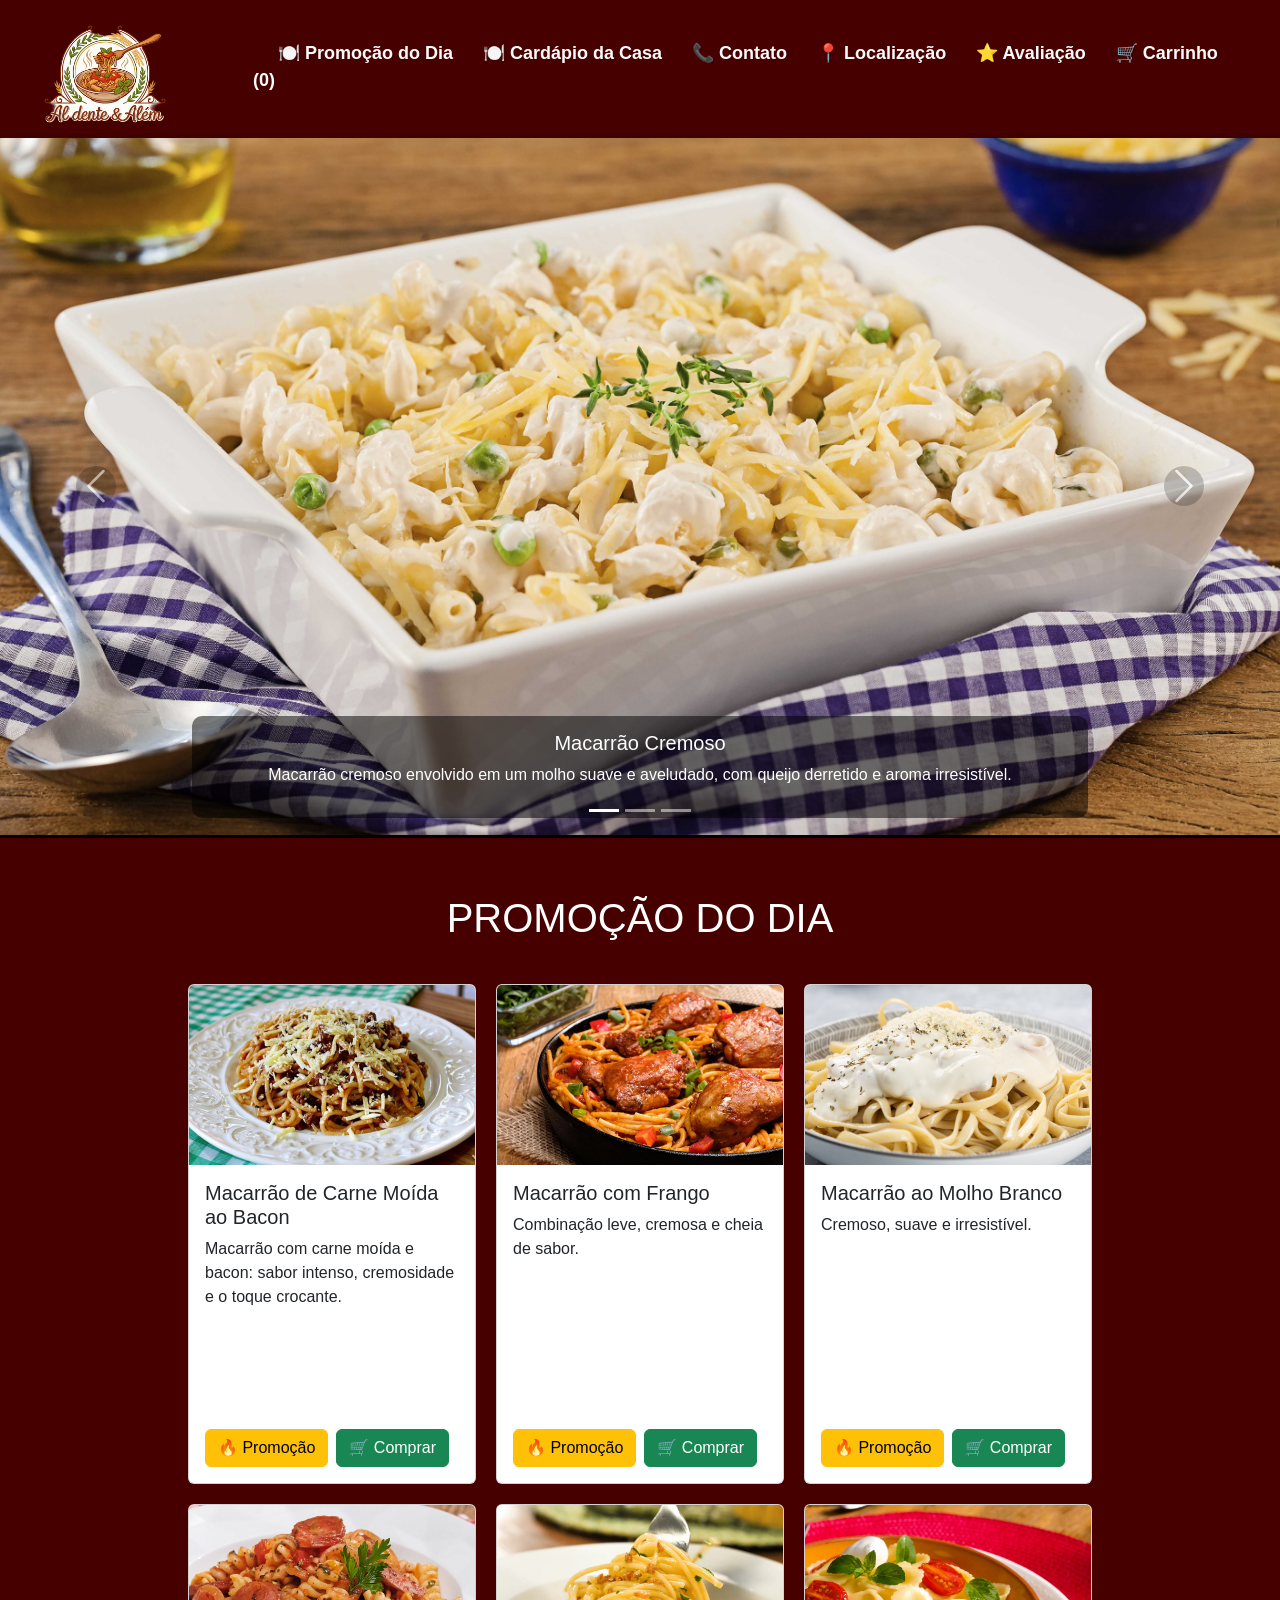
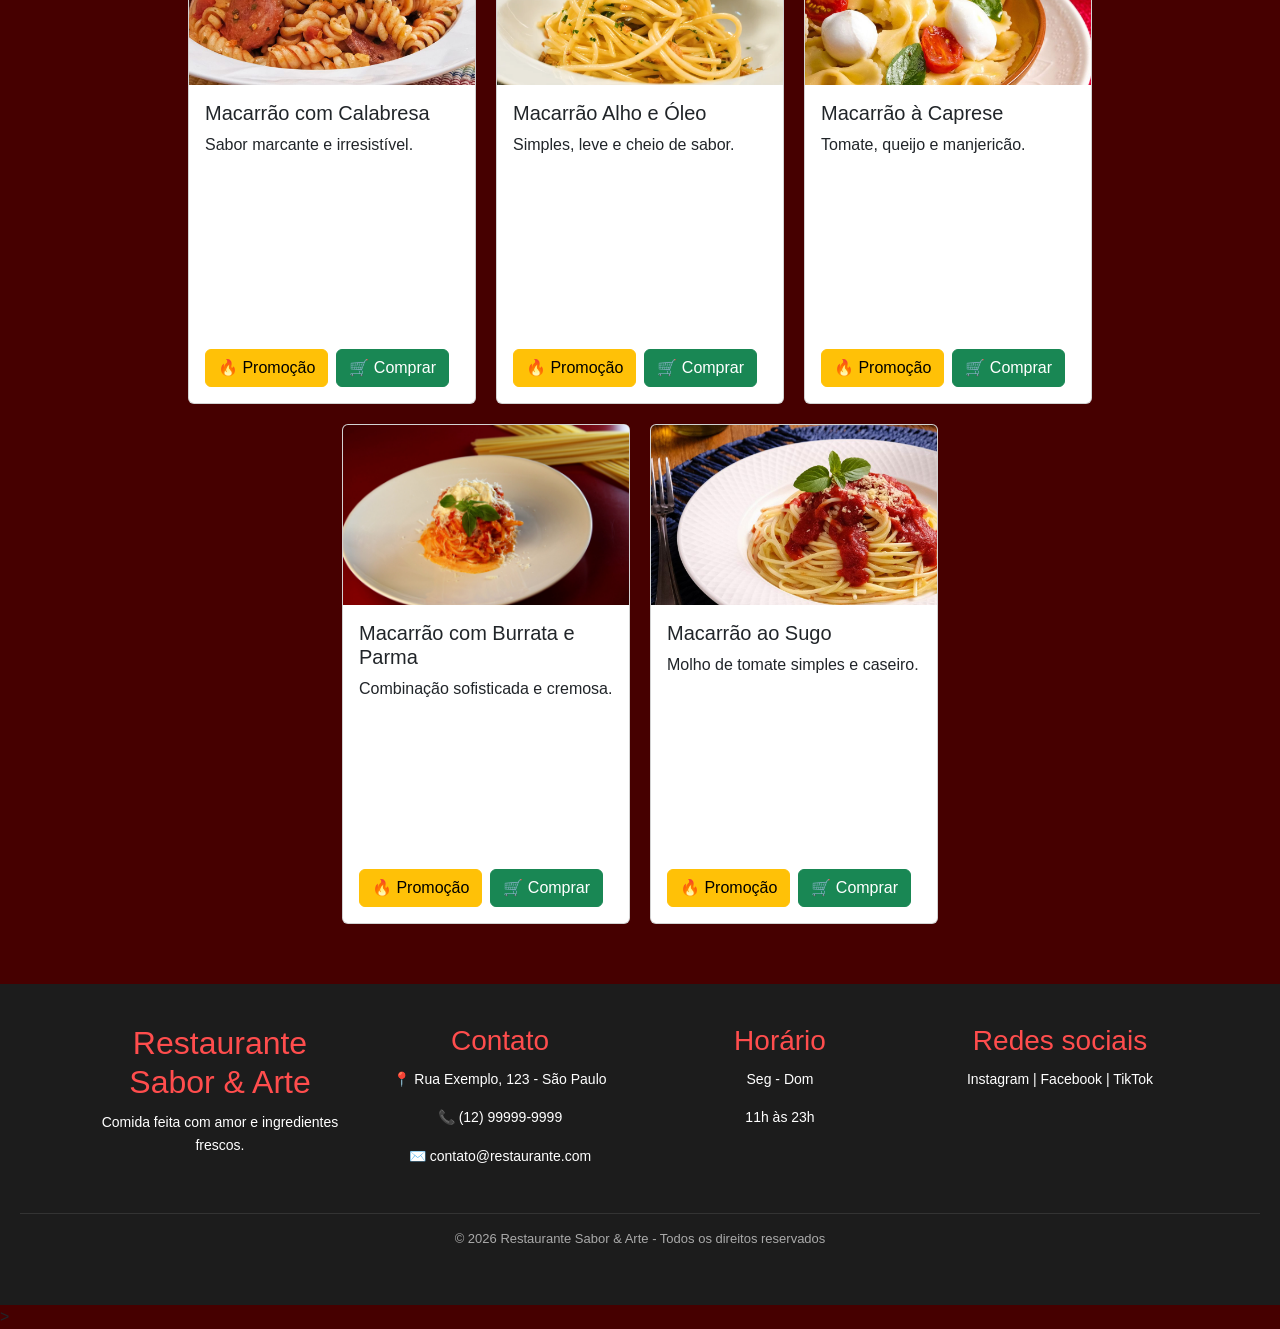
==== commit 795dcc64: "Prontooo" ====
--- a/index.html
+++ b/index.html
@@ -33,10 +33,10 @@
         <img src="./img/Foto transparente segunda opçãoo.png" alt="Logo Macarrão" class="logo">
 
         <!-- Menu de navegação -->
-        <nav>
+        <nav class="mx-5">
 
             <a href="#cardapio">
-                🍽️ Cardápio do dia
+                🍽️ Promoção do Dia
             </a>
 
             <a href="cardapio.html">
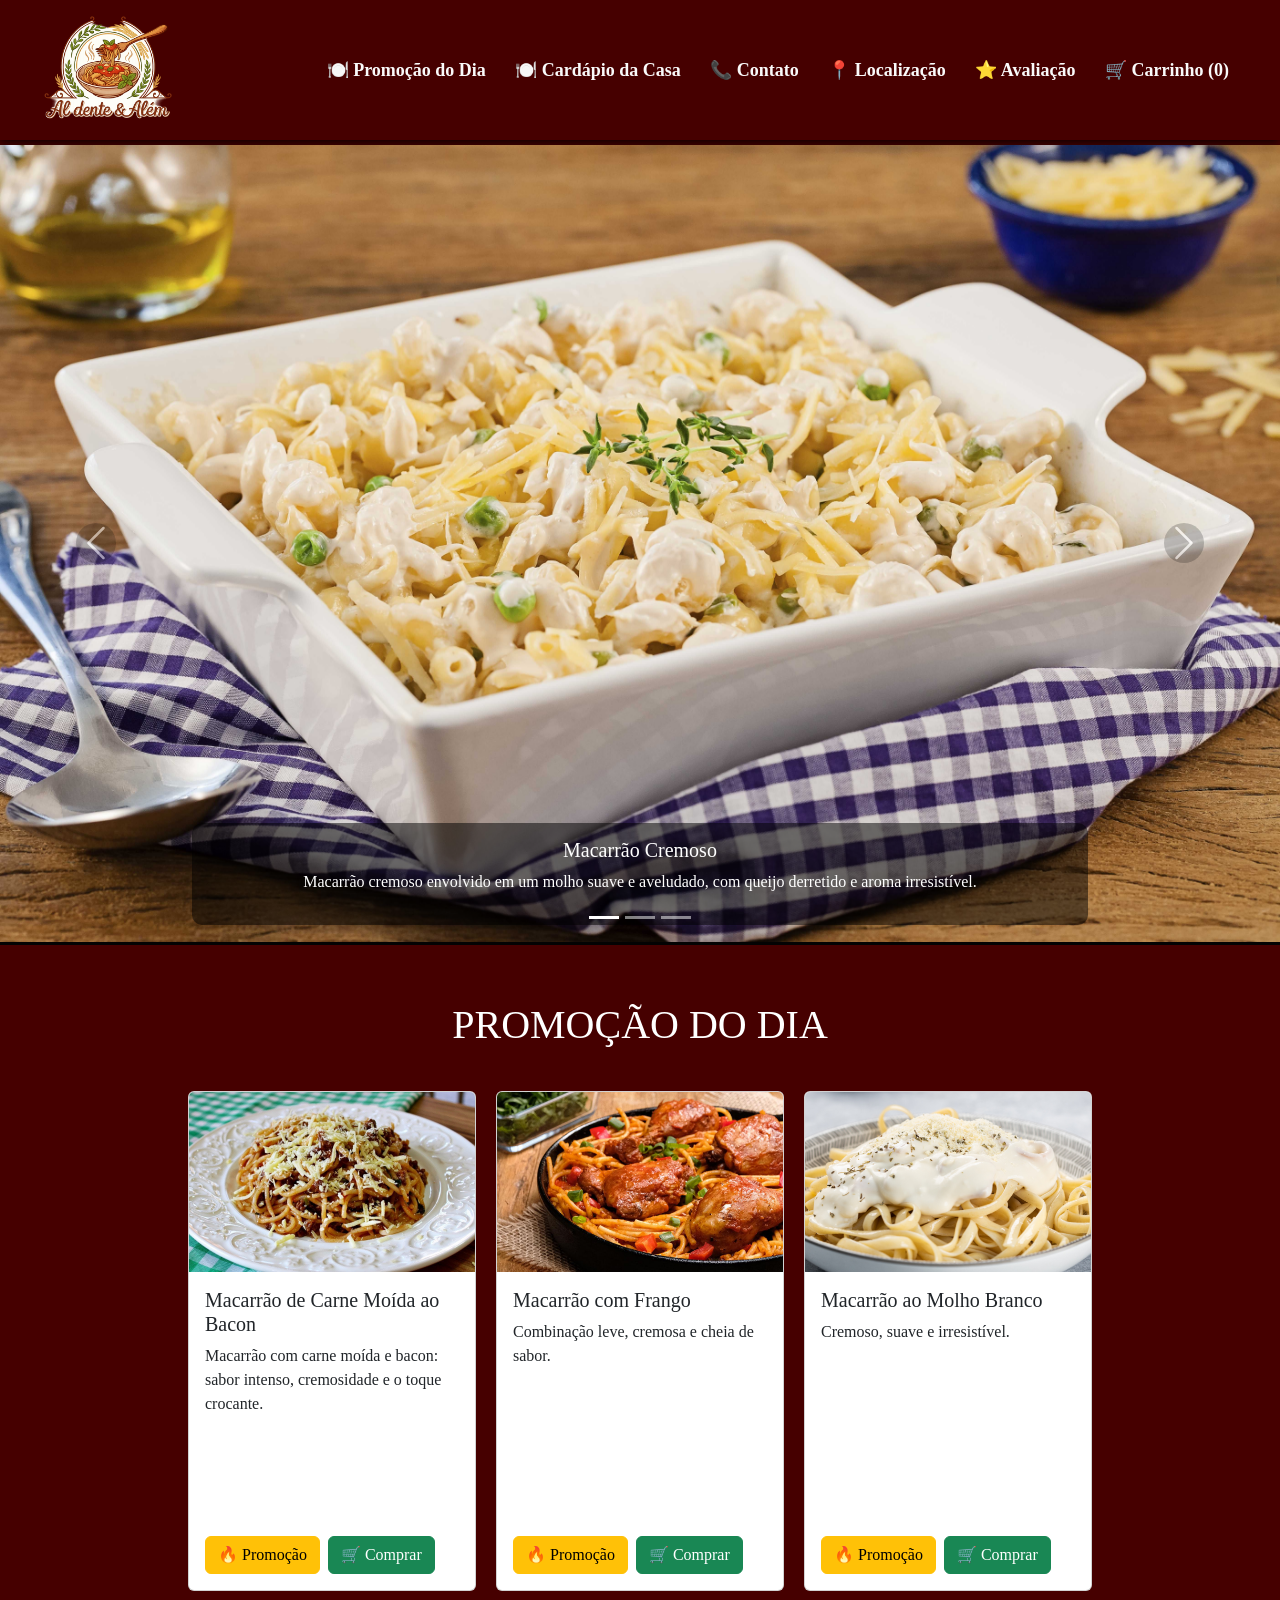
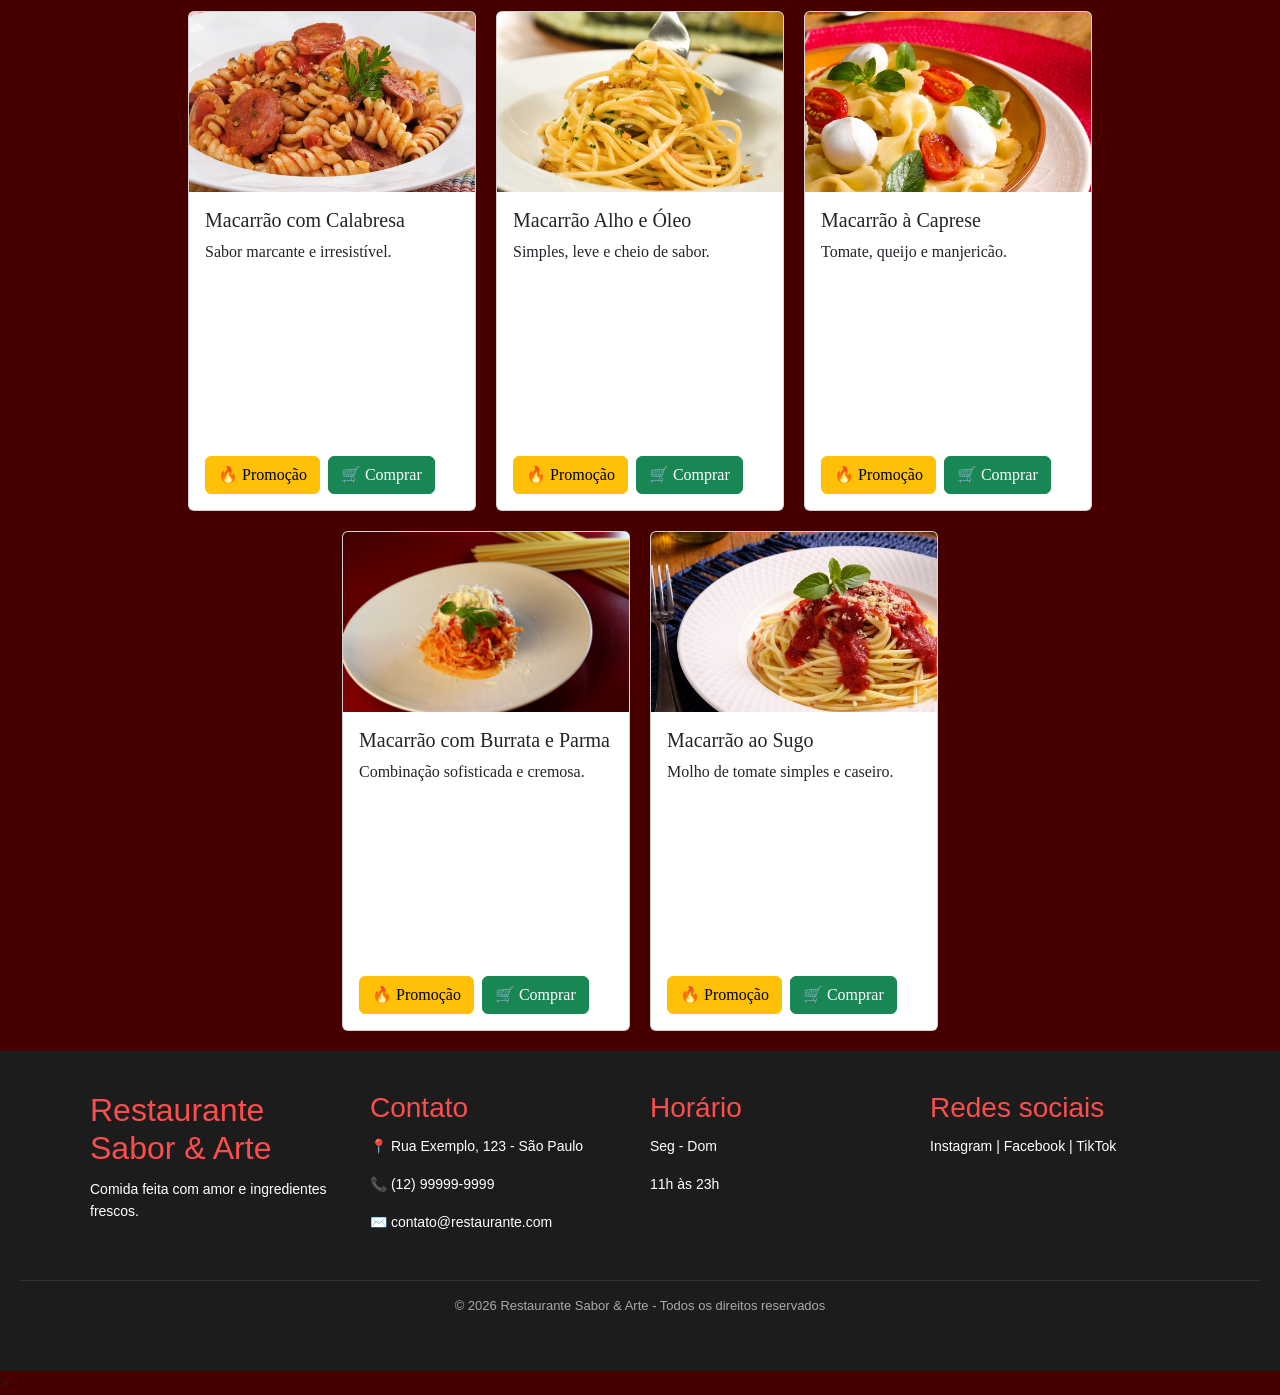
==== commit 9e281d63: "Site Pronto" ====
--- a/index.html
+++ b/index.html
@@ -111,7 +111,7 @@
             <!-- ================= SLIDE 2 ================= -->
             <div class="carousel-item">
 
-                <img src="./img/macarrao-pizza-facil-00.jpg" class="d-block w-100" alt="Macarrão Pizza">
+                <img src="./img/Macarrao pizza facil.png" class="d-block w-100" alt="Macarrão Pizza">
 
                 <div class="carousel-caption d-none d-md-block">
 
@@ -129,7 +129,7 @@
             <!-- ================= SLIDE 3 ================= -->
             <div class="carousel-item">
 
-                <img src="./img/Macarrao-a-bolonhesa.jpg" class="d-block w-100" alt="Macarrão Bolonhesa">
+                <img src="./img/receita-de-macarrao-a-bolonhesa-2-scaled.jpg" class="d-block w-100" alt="Macarrão Bolonhesa">
 
                 <div class="carousel-caption d-none d-md-block">
 
--- a/css/style.css
+++ b/css/style.css
@@ -7,7 +7,7 @@
     background-color: #460000;
 
     /* Fonte principal */
-    font-family: Arial, sans-serif;
+    font-family: cursive;
 
     /* Remove margem padrão */
     margin: 0;
@@ -25,7 +25,7 @@
             #460000);
 
     /* Espaçamento interno */
-    padding: 0px 5px;
+    padding: 0px 3px;
 
     /* Deixa elementos lado a lado */
     display: flex;
@@ -37,7 +37,7 @@
     justify-content: space-between;
 
     /* Sombra embaixo */
-    box-shadow: 0 2px 8px rgba(0, 0, 0, 0.2);
+    box-shadow: 0 1px 10px rgb(0, 0, 0);
 }
 
 /* ================= LOGO ================= */
@@ -45,20 +45,18 @@
 .logo {
 
     /* Tamanho da logo */
-    width: 200px;
+    width: 210px;
 
     position: relative;
 
     /* Move visualmente a imagem. */
-    top: 10px;
-
-    /* Empurra usando espaçamento. */
-    /* margin-top */
+    top: center;
+
 }
 
 .logo:hover {
 
-    transform: scale(1.2);
+    transform: scale(1.3);
 
 }
 
@@ -82,7 +80,7 @@
     font-weight: bold;
 
     /* Animação suave */
-    transition: 0.3s;
+    transition: 0.4s;
 
 
 }
@@ -100,7 +98,7 @@
 .carousel-item img {
 
     /* Altura fixa das imagens */
-    height: 700px;
+    height: 800px;
 
     /* Faz imagem preencher sem distorcer */
     object-fit: cover;
@@ -109,6 +107,29 @@
     border-bottom: 3px solid #030303;
 
     margin-top: 5px;
+
+
+}
+
+/* Remove fundo azul do botão do carrossel */
+.carousel-control-prev,
+.carousel-control-next {
+    background: transparent !important;
+    border: none;
+}
+
+/* Remove efeito azul ao clicar */
+.carousel-control-prev:focus,
+.carousel-control-next:focus {
+    box-shadow: none;
+    outline: none;
+}
+
+.carousel-control-prev-icon,
+.carousel-control-next-icon {
+    background-color: rgba(0, 0, 0, 0.4);
+    border-radius: 50%;
+    padding: 20px;
 }
 
 /* ================= TEXTO DO CARROSSEL ================= */
@@ -124,65 +145,6 @@
     /* Bordas arredondadas */
     border-radius: 10px;
 }
-
-/* ================= TÍTULOS ================= */
-
-h1,
-h2,
-h3 {
-
-    /* Cor vermelha */
-    color: #CD212A;
-}
-
-/* ================= BOTÃO PERSONALIZADO ================= */
-
-.btn-italia {
-
-    /* Cor verde */
-    background-color: #008C45;
-
-    /* Cor do texto */
-    color: white;
-
-    /* Remove borda */
-    border: none;
-
-    /* Espaçamento interno */
-    padding: 10px 20px;
-
-    /* Bordas arredondadas */
-    border-radius: 8px;
-}
-
-/* ================= HOVER DO BOTÃO ================= */
-
-.btn-italia:hover {
-
-    /* Troca para vermelho */
-    background-color: #CD212A;
-}
-
-/* ================= RODAPÉ ================= */
-
-footer {
-
-    /* Fundo escuro */
-    background-color: #222;
-
-    /* Texto branco */
-    color: white;
-
-    /* Centraliza texto */
-    text-align: center;
-
-    /* Espaçamento interno */
-    padding: 20px;
-
-    /* Espaço acima */
-    margin-top: 40px;
-}
-
 
 
 .cardapio {
@@ -441,26 +403,8 @@
 }
 
 
-/* Remove fundo azul do botão do carrossel */
-.carousel-control-prev,
-.carousel-control-next {
-    background: transparent !important;
-    border: none;
-}
-
-/* Remove efeito azul ao clicar */
-.carousel-control-prev:focus,
-.carousel-control-next:focus {
-    box-shadow: none;
-    outline: none;
-}
-
-.carousel-control-prev-icon,
-.carousel-control-next-icon {
-    background-color: rgba(0, 0, 0, 0.4);
-    border-radius: 50%;
-    padding: 20px;
-}
+
+
 
 /* ================= RESPONSIVIDADE CELULAR ================= */
 
@@ -490,95 +434,87 @@
 
     nav {
 
-        display: flex;
+        margin-top: 15px;
+    }
+
+    nav a {
+
+        margin: 10px;
+
+        font-size: 18px;
+
+        display: inline-block;
+    }
+
+    /* CARROSSEL */
+
+    .carousel-item img {
+
+        height: 250px;
+    }
+
+    /* TEXTO DO CARROSSEL */
+
+    .carousel-caption {
+
+        padding: 8px;
+    }
+
+    .carousel-caption h5 {
+
+        font-size: 16px;
+    }
+
+    .carousel-caption p {
+
+        font-size: 12px;
+    }
+
+    /* TITULO */
+
+    .cardapio {
+
+        font-size: 28px;
+
+        margin-top: 30px;
+    }
+
+    /* CARDS */
+
+    .produtos {
+
+        padding: 10px;
+
+        gap: 15px;
+    }
+
+    .card {
+
+        width: 100% !important;
+
+        max-width: 320px;
+
+        height: auto;
+    }
+
+    .card img {
+
+        height: 200px;
+    }
+
+    /* POPUP */
+
+    .popup-box {
+
+        width: 90%;
+    }
+
+    /* FOOTER */
+
+    .footer-container {
 
         flex-direction: column;
 
-        align-items: center;
-
-        margin-top: 15px;
-
-        gap: 10px;
-    }
-
-    nav a {
-
-        left: 0;
-
-        margin-left: 0;
-
-        font-size: 16px;
-    }
-
-    /* CARROSSEL */
-
-    .carousel-item img {
-
-        height: 250px;
-    }
-
-    /* TEXTO DO CARROSSEL */
-
-    .carousel-caption {
-
-        padding: 8px;
-    }
-
-    .carousel-caption h5 {
-
-        font-size: 16px;
-    }
-
-    .carousel-caption p {
-
-        font-size: 12px;
-    }
-
-    /* TITULO */
-
-    .cardapio {
-
-        font-size: 28px;
-
-        margin-top: 30px;
-    }
-
-    /* CARDS */
-
-    .produtos {
-
-        padding: 10px;
-
-        gap: 15px;
-    }
-
-    .card {
-
-        width: 100% !important;
-
-        max-width: 320px;
-
-        height: auto;
-    }
-
-    .card img {
-
-        height: 200px;
-    }
-
-    /* POPUP */
-
-    .popup-box {
-
-        width: 90%;
-    }
-
-    /* FOOTER */
-
-    .footer-container {
-
-        flex-direction: column;
-
         text-align: center;
     }
 
@@ -596,138 +532,7 @@
 
 }
 
-/* ================= RESPONSIVIDADE CELULAR ================= */
-
-@media (max-width: 768px) {
-
-    /* HEADER */
-
-    header {
-
-        flex-direction: column;
-
-        padding: 15px;
-
-        text-align: center;
-    }
-
-    /* LOGO */
-
-    .logo {
-
-        width: 140px;
-
-        top: 0;
-    }
-
-    /* MENU */
-
-    nav {
-
-        margin-top: 15px;
-    }
-
-    nav a {
-
-        margin: 10px;
-
-        font-size: 18px;
-
-        display: inline-block;
-    }
-
-    /* CARROSSEL */
-
-    .carousel-item img {
-
-        height: 250px;
-    }
-
-    /* TEXTO DO CARROSSEL */
-
-    .carousel-caption {
-
-        padding: 8px;
-    }
-
-    .carousel-caption h5 {
-
-        font-size: 16px;
-    }
-
-    .carousel-caption p {
-
-        font-size: 12px;
-    }
-
-    /* TITULO */
-
-    .cardapio {
-
-        font-size: 28px;
-
-        margin-top: 30px;
-    }
-
-    /* CARDS */
-
-    .produtos {
-
-        padding: 10px;
-
-        gap: 15px;
-    }
-
-    .card {
-
-        width: 100% !important;
-
-        max-width: 320px;
-
-        height: auto;
-    }
-
-    .card img {
-
-        height: 200px;
-    }
-
-    /* POPUP */
-
-    .popup-box {
-
-        width: 90%;
-    }
-
-    /* FOOTER */
-
-    .footer-container {
-
-        flex-direction: column;
-
-        text-align: center;
-    }
-
-    .footer-box {
-
-        width: 100%;
-    }
-
-    /* TEXTAREA */
-
-    textarea {
-
-        width: 100%;
-    }
-
-}
-
-/* BOTÃO MENU MOBILE */
-
-.navbar-toggler {
-
-    background-color: white;
-}
+
 
 /* ================= CARRINHO ================= */
 
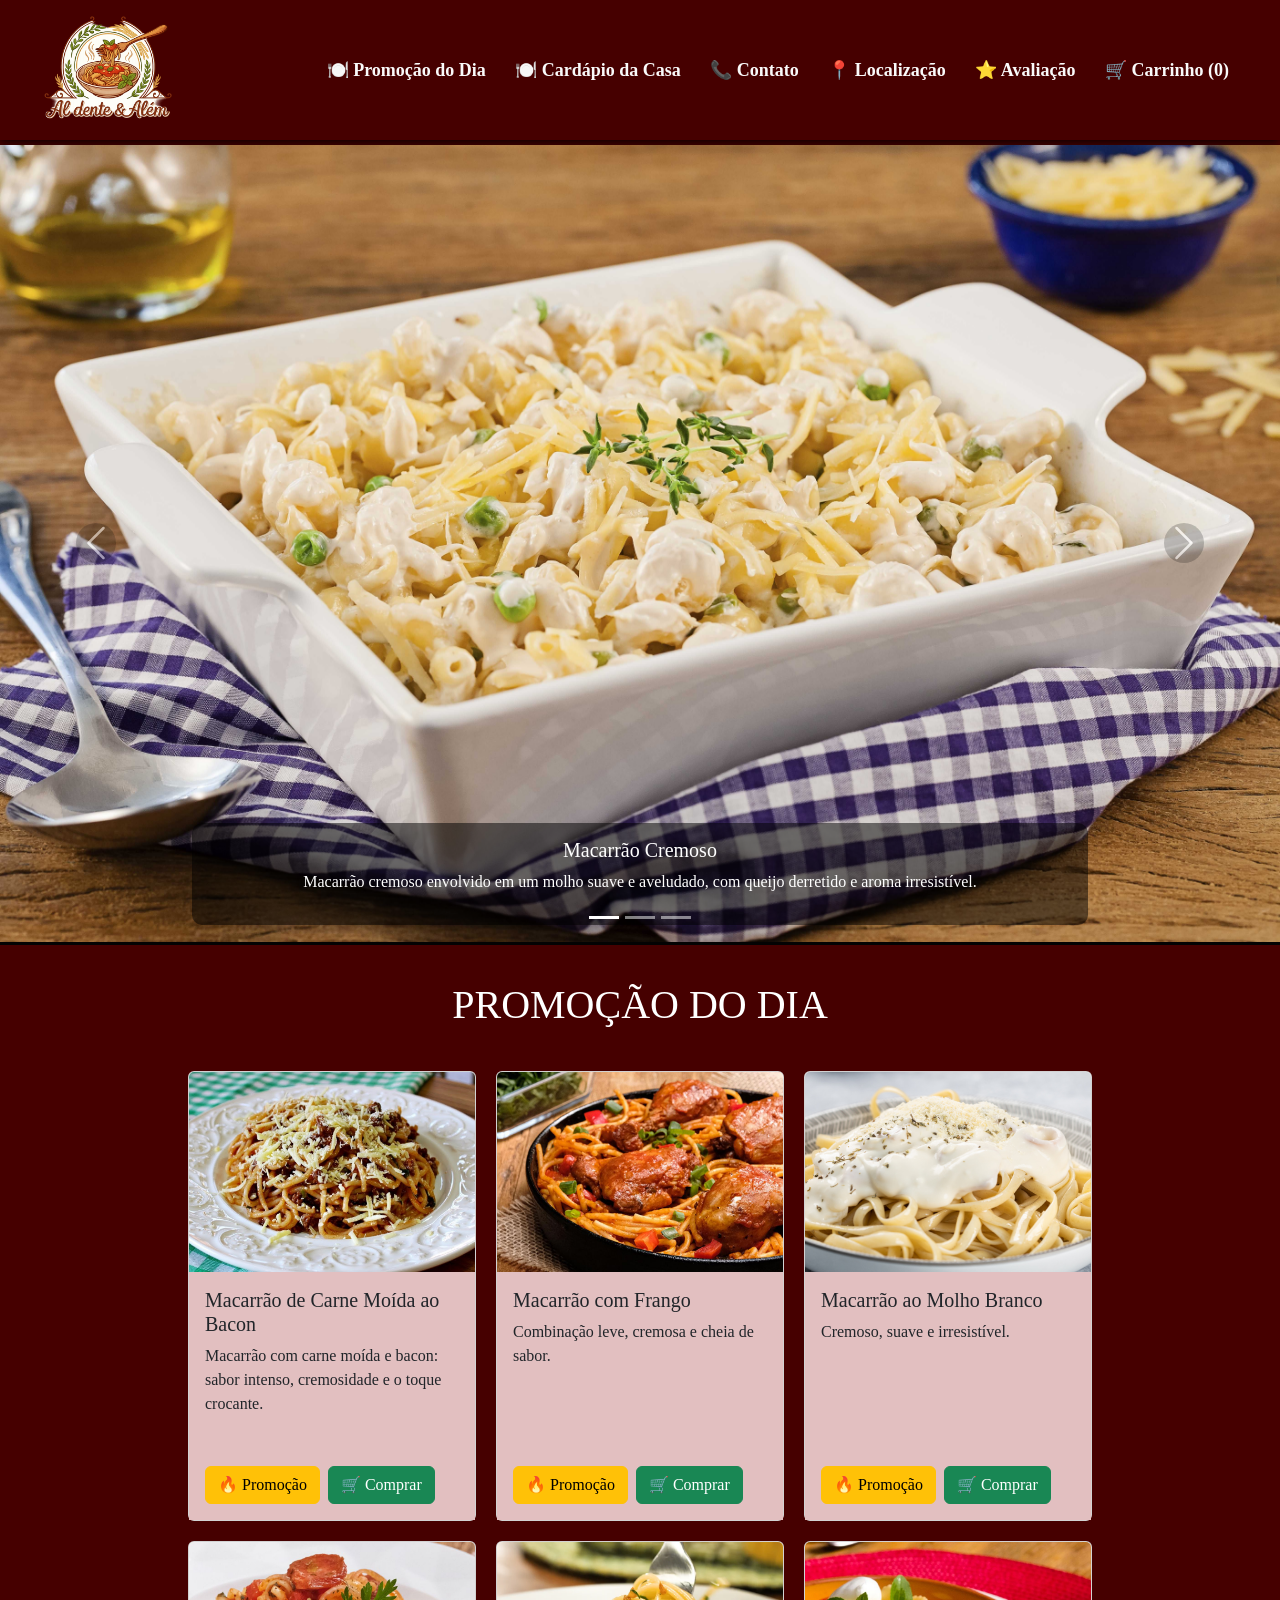
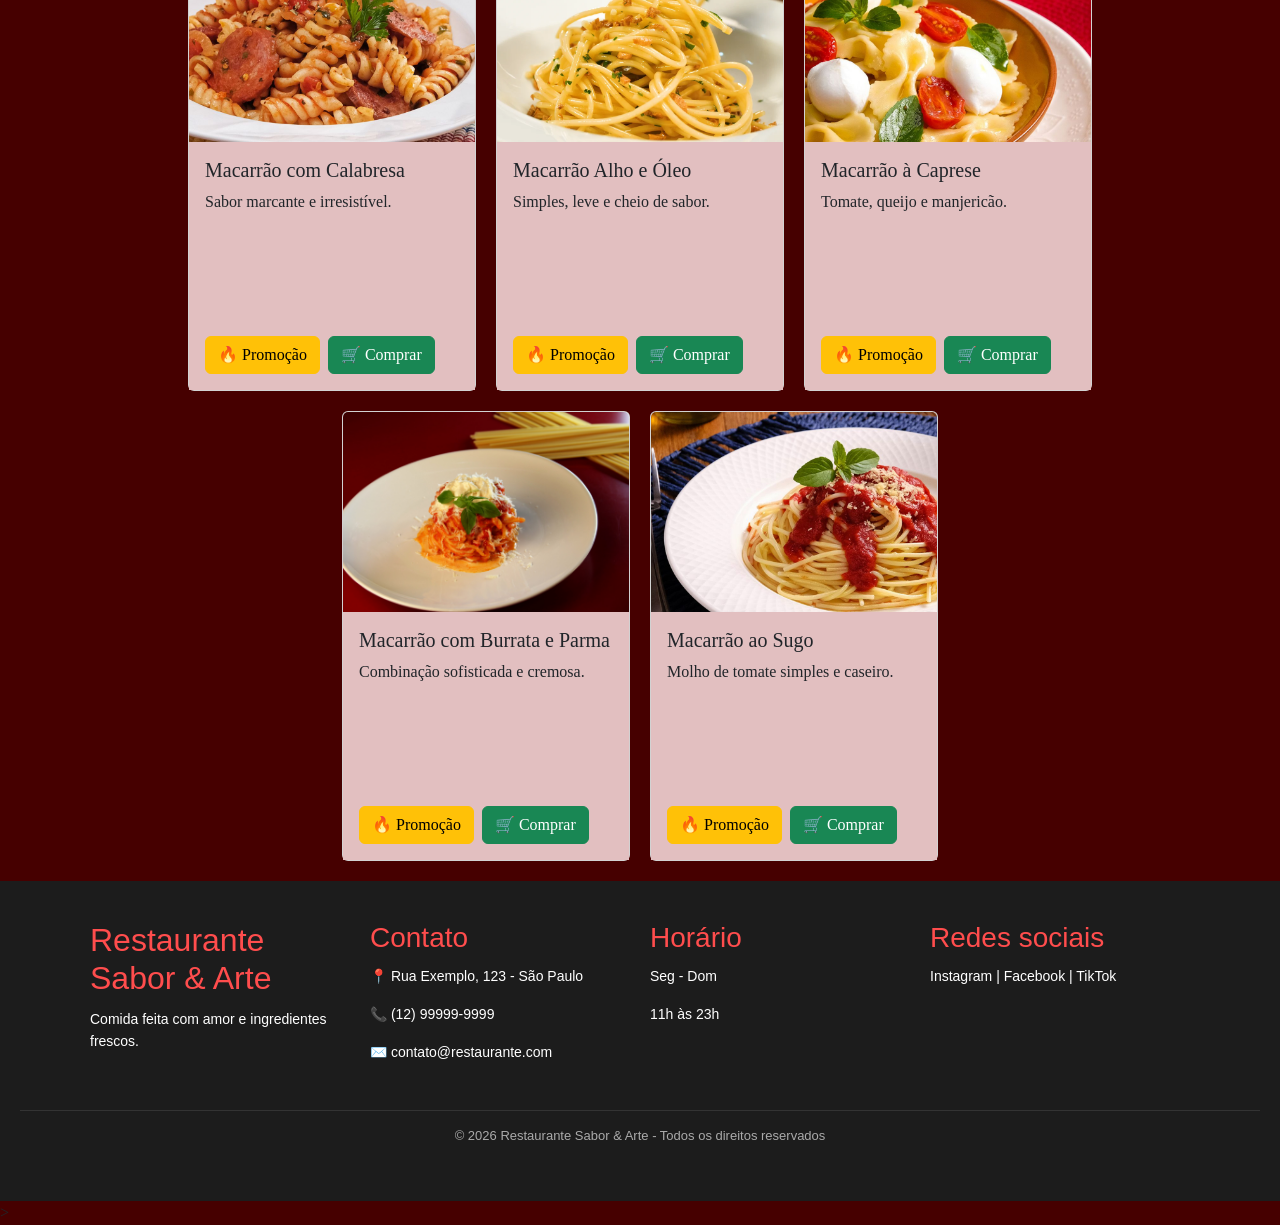
==== commit d20df5a8: "Site Finalmente Finalizado" ====
--- a/index.html
+++ b/index.html
@@ -129,7 +129,8 @@
             <!-- ================= SLIDE 3 ================= -->
             <div class="carousel-item">
 
-                <img src="./img/receita-de-macarrao-a-bolonhesa-2-scaled.jpg" class="d-block w-100" alt="Macarrão Bolonhesa">
+                <img src="./img/receita-de-macarrao-a-bolonhesa-2-scaled.jpg" class="d-block w-100"
+                    alt="Macarrão Bolonhesa">
 
                 <div class="carousel-caption d-none d-md-block">
 
@@ -165,21 +166,19 @@
 
     </div>
 
-    <div class="container cardapio">
-        <div class="Menu cardapio" id="cardapio">
-            <p>PROMOÇÃO DO DIA</p>
-
-        </div>
-
-
-
-    </div>
+  
 
 
     <!-- ================= CARD ================= -->
 
     <div class="container secao produtos">
 
+        <div class="container cardapio">
+            <div class="Menu cardapio" id="cardapio">
+                <p>PROMOÇÃO DO DIA</p>
+            </div>
+        </div>
+        
         <!-- CARD 1 -->
         <div class="card" style="width: 18rem;">
             <img src="./img/Pratos/Macarrao carne moida ao bancon.jpg" class="card-img-top">
@@ -583,10 +582,6 @@
             </div>
         </div>
     </div>
-
-
-
-
 
 
     <!-- ================= Rodapé ================= -->
@@ -705,11 +700,6 @@
 
 
 
-
-
-
-
-
     <!-- ================= JAVASCRIPT DO BOOTSTRAP ================= -->
 
     <!-- Faz o carrossel e outros componentes funcionarem -->
--- a/css/style.css
+++ b/css/style.css
@@ -149,7 +149,7 @@
 
 .cardapio {
 
-    margin-top: 50px;
+    margin-top: 5px;
 
     /* Serve para mexer no texto */
     text-align: center;
@@ -183,28 +183,25 @@
 /* ================= CARD ================= */
 
 .card {
-
     width: 18rem;
 
-    /* Altura fixa */
-    height: 500px;
+    /* Altura fixa total do card */
+    height: 450px;
 
     display: flex;
 
     flex-direction: column;
 }
 
+
 /* ================= IMAGEM ================= */
 
 .card img {
 
-    /* Altura padrão */
-    height: 180px;
-
-    /* Preenche sem deformar */
+    height: 200px;
+
     object-fit: cover;
 
-    /* Ocupa toda largura */
     width: 100%;
 }
 
@@ -215,8 +212,11 @@
     display: flex;
 
     flex-direction: column;
-
-    height: 0%;
+   
+    /* Isso faz o corpo ocupar de forma inteligente o espaço que sobrou (250px) */
+    flex-grow: 1;
+
+    background-color: #e2bfc0;
 }
 
 /* ================= TEXTO ================= */
@@ -236,8 +236,8 @@
 }
 
 
-
 /* ================= RODAPE ================= */
+
 .footer {
     background-color: #1c1c1c;
     color: #fff;
@@ -402,10 +402,6 @@
     background: #0b5ed7;
 }
 
-
-
-
-
 /* ================= RESPONSIVIDADE CELULAR ================= */
 
 @media (max-width: 768px) {
@@ -531,7 +527,6 @@
     }
 
 }
-
 
 
 /* ================= CARRINHO ================= */
